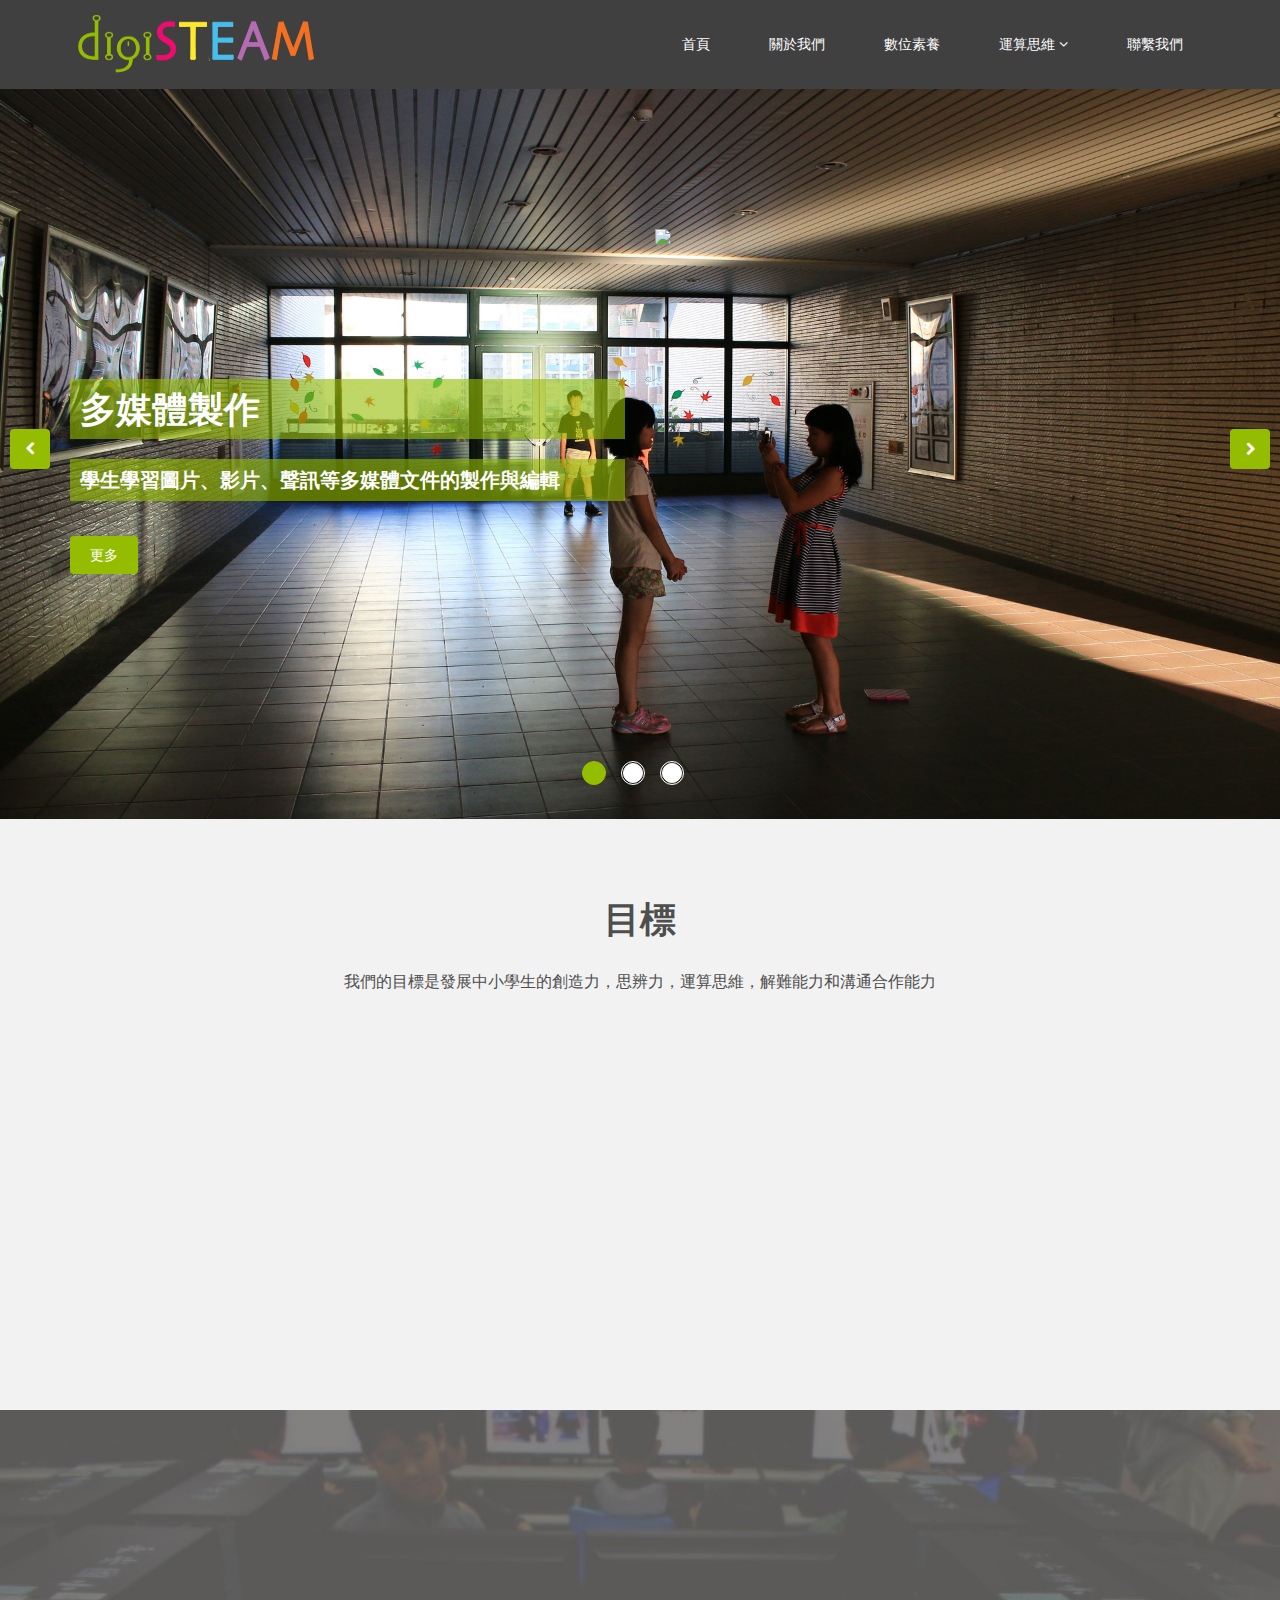
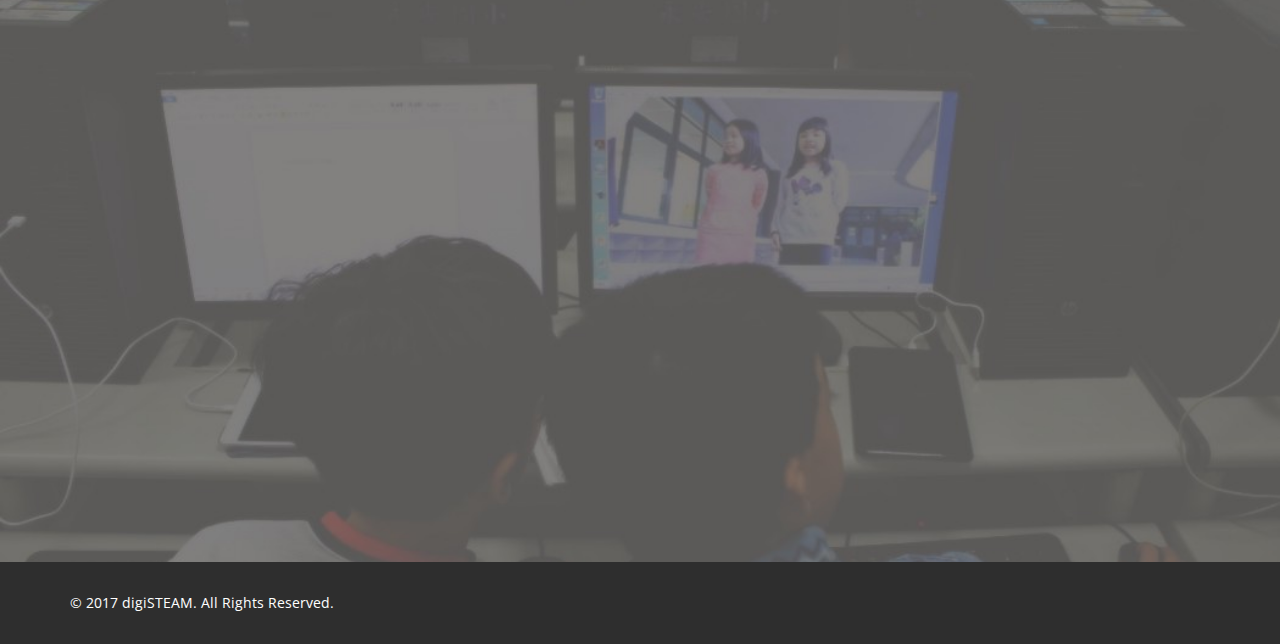
==== index.html @ 9011231a "re-test" ====
<!DOCTYPE html>
<html lang="en">
<head>
    <meta charset="utf-8">
    <meta name="viewport" content="width=device-width, initial-scale=1.0">
    <meta name="description" content="">
    <meta name="author" content="">
    <title>Home | digiSTEAM</title>
	
	<!-- core CSS -->
    <link href="css/bootstrap.min.css" rel="stylesheet">
    <link href="css/font-awesome.min.css" rel="stylesheet">
    <link href="css/animate.min.css" rel="stylesheet">
    <link href="css/prettyPhoto.css" rel="stylesheet">
    <link href="css/main.css" rel="stylesheet">
    <link href="css/responsive.css" rel="stylesheet">
    <!--[if lt IE 9]>
    <script src="js/html5shiv.js"></script>
    <script src="js/respond.min.js"></script>
    <![endif]-->       
    <link rel="shortcut icon" href="images/ico/favicon.ico">
    <link rel="apple-touch-icon-precomposed" sizes="144x144" href="images/ico/apple-touch-icon-144-precomposed.png">
    <link rel="apple-touch-icon-precomposed" sizes="114x114" href="images/ico/apple-touch-icon-114-precomposed.png">
    <link rel="apple-touch-icon-precomposed" sizes="72x72" href="images/ico/apple-touch-icon-72-precomposed.png">
    <link rel="apple-touch-icon-precomposed" href="images/ico/apple-touch-icon-57-precomposed.png">
</head><!--/head-->

<body class="homepage">

    <header id="header">
       
       <!--
        <div class="top-bar">
            <div class="container">
                <div class="row">
                    <div class="col-sm-6 col-xs-4">
                        <div class="top-number"><p><i class="fa fa-phone-square"></i>  +0123 456 70 90</p></div>
                    </div>
                    <div class="col-sm-6 col-xs-8">
                       <div class="social">
                            <ul class="social-share">
                                <li><a href="#"><i class="fa fa-facebook"></i></a></li>
                                <li><a href="#"><i class="fa fa-twitter"></i></a></li>
                                <li><a href="#"><i class="fa fa-linkedin"></i></a></li> 
                                <li><a href="#"><i class="fa fa-dribbble"></i></a></li>
                                <li><a href="#"><i class="fa fa-skype"></i></a></li>
                            </ul>
                            <div class="search">
                                <form role="form">
                                    <input type="text" class="search-form" autocomplete="off" top-placeholder="Search">
                                    <i class="fa fa-search"></i>
                                </form>
                           </div>
                       </div>
                    </div>
                </div>
            </div><!--/.container-->
    <!--    </div> -->  <!--/.top-bar-->
        
        
        <nav class="navbar navbar-inverse" role="banner">
            <div class="container">
                <div class="navbar-header">
                    <button type="button" class="navbar-toggle" data-toggle="collapse" data-target=".navbar-collapse">
                        <span class="sr-only">Toggle navigation</span>
                        <span class="icon-bar"></span>
                        <span class="icon-bar"></span>
                        <span class="icon-bar"></span>
                    </button>
                    <a class="navbar-brand" href="index.html"><img src="images/logo.png" height=60px; width=250px; alt="logo"></a>
                </div>
				
           <div class="collapse navbar-collapse navbar-right">
                    <ul class="nav navbar-nav">
                        <li><a href="index.html">首頁</a></li>
                        <li><a href="about-us.html">關於我們</a></li>
                        <li><a href="digi-lit.html">數位素養</a></li>
                        <li class="dropdown">  
                            <a href="computational-thinking.html" class="dropdown-toggle" data-toggle="dropdown">運算思維 <i class="fa fa-angle-down"></i></a>
                            <ul class="dropdown-menu">
                               <li><a href="computational-thinking.html">運算思維簡介</a></li>
                                <li><a href="ct&steam.html">STEAM+運算思維</a></li>
                                
                        
                            </ul>
                        </li>
                        <li><a href="contact-us.html">聯繫我們</a></li>                        
                    </ul>
                </div>
            </div><!--/.container-->
        </nav><!--/nav-->
		
    </header><!--/header-->

    <section id="main-slider" class="no-margin">
        <div class="carousel slide">
            <ol class="carousel-indicators">
                <li data-target="#main-slider" data-slide-to="0" class="active"></li>
                <li data-target="#main-slider" data-slide-to="1"></li>
                <li data-target="#main-slider" data-slide-to="2"></li>
            </ol>
            <div class="carousel-inner">

                <div class="item active" style="background-image: url(images/slider/bg1.jpg)">
                    <div class="container">
                        <div class="row slide-margin">
                            <div class="col-sm-6">
                                <div class="carousel-content">
                                    <h1 class="animation animated-item-1">多媒體製作</h1>
                                    <h2 class="animation animated-item-2">學生學習圖片、影片、聲訊等多媒體文件的製作與編輯</h2>
                                    <a class="btn-slide animation animated-item-3" href="#">更多</a>
                                </div>
                            </div>

                            <div class="col-sm-6 hidden-xs animation animated-item-4">
                                <div class="slider-img">
                                    <img src="images/slider/img1.png" class="img-responsive">
                                </div>
                            </div>

                        </div>
                    </div>
                </div><!--/.item-->

                <div class="item" style="background-image: url(images/slider/bg2.jpg)">
                    <div class="container">
                        <div class="row slide-margin">
                            <div class="col-sm-6">
                                <div class="carousel-content">
                                    <h1 class="animation animated-item-1">虛擬實景</h1>
                                    <h2 class="animation animated-item-2">學生學習如果用虛擬實景技術展示多媒體元素</h2>
                                    <a class="btn-slide animation animated-item-3" href="#">更多</a>
                                </div>
                            </div>

                            <div class="col-sm-6 hidden-xs animation animated-item-4">
                                <div class="slider-img">
                                    <img src="images/slider/img2.png" class="img-responsive">
                                </div>
                            </div>

                        </div>
                    </div>
                </div><!--/.item-->

                <div class="item" style="background-image: url(images/slider/bg3.jpg)">
                    <div class="container">
                        <div class="row slide-margin">
                            <div class="col-sm-6">
                                <div class="carousel-content">
                                    <h1 class="animation animated-item-1">程式編寫</h1>
                                    <h2 class="animation animated-item-2">學生編寫程式解決STEAM學科的實際問題 </h2>
                                    <a class="btn-slide animation animated-item-3" href="#">更多</a>
                                </div>
                            </div>
                            <div class="col-sm-6 hidden-xs animation animated-item-4">
                                <div class="slider-img">
                                    <img src="images/slider/img3.png" class="img-responsive">
                                </div>
                            </div>
                        </div>
                    </div>
                </div><!--/.item-->
            </div><!--/.carousel-inner-->
        </div><!--/.carousel-->
        <a class="prev hidden-xs" href="#main-slider" data-slide="prev">
            <i class="fa fa-chevron-left"></i>
        </a>
        <a class="next hidden-xs" href="#main-slider" data-slide="next">
            <i class="fa fa-chevron-right"></i>
        </a>
    </section><!--/#main-slider-->

    <section id="feature" >
        <div class="container">
           <div class="center wow fadeInDown">
                <h2>目標</h2>
                <p class="lead">我們的目標是發展中小學生的創造力，思辨力，運算思維，解難能力和溝通合作能力 </p>
            </div>

            <div class="row">
                <div class="features">
                    <div class="col-md-4 col-sm-6 wow fadeInDown" data-wow-duration="1000ms" data-wow-delay="600ms">
                        <div class="feature-wrap">
                            <i class="fa fa-lightbulb-o"></i>
                            <h2>創造力</h2>
                            <h3></h3>
                        </div>
                    </div><!--/.col-md-4-->

                    <div class="col-md-4 col-sm-6 wow fadeInDown" data-wow-duration="1000ms" data-wow-delay="600ms">
                        <div class="feature-wrap">
                            <i class="fa fa-cogs"></i>
                            <h2>思辨力</h2>
                            <h3></h3>
                        </div>
                    </div><!--/.col-md-4-->

                    <div class="col-md-4 col-sm-6 wow fadeInDown" data-wow-duration="1000ms" data-wow-delay="600ms">
                        <div class="feature-wrap">
                            <i class="fa fa-code"></i>
                            <h2>運算思維</h2>
                            <h3></h3>
                        </div>
                    </div><!--/.col-md-4-->
                
                    <div class="col-md-4 col-sm-6 wow fadeInDown" data-wow-duration="1000ms" data-wow-delay="600ms">
                        <div class="feature-wrap">
                            <i class="fa fa-wrench"></i>
                            <h2>解決問題</h2>
                            <h3></h3>
                        </div>
                    </div><!--/.col-md-4-->

                    <div class="col-md-4 col-sm-6 wow fadeInDown" data-wow-duration="1000ms" data-wow-delay="600ms">
                        <div class="feature-wrap">
                            <i class="fa fa-comments"></i>
                            <h2>溝通</h2>
                            <h3></h3>
                        </div>
                    </div><!--/.col-md-4-->

                    <div class="col-md-4 col-sm-6 wow fadeInDown" data-wow-duration="1000ms" data-wow-delay="600ms">
                        <div class="feature-wrap">
                            <i class="fa fa-users" aria-hidden="true"></i>
                            <h2>合作</h2>
                            <h3></h3>
                        </div>
                    </div><!--/.col-md-4-->
                </div><!--/.services-->
            </div><!--/.row-->    
        </div><!--/.container-->
    </section><!--/#feature-->

   <!--
    <section id="recent-works">
        <div class="container">
            <div class="center wow fadeInDown">
                <h2>Recent Works</h2>
                <p class="lead">Lorem ipsum dolor sit amet, consectetur adipisicing elit, sed do eiusmod tempor incididunt ut <br> et dolore magna aliqua. Ut enim ad minim veniam</p>
            </div>

            <div class="row">
                <div class="col-xs-12 col-sm-4 col-md-3">
                    <div class="recent-work-wrap">
                        <img class="img-responsive" src="images/portfolio/recent/item1.png" alt="">
                        <div class="overlay">
                            <div class="recent-work-inner">
                                <h3><a href="#">Business theme</a> </h3>
                                <p>There are many variations of passages of Lorem Ipsum available, but the majority</p>
                                <a class="preview" href="images/portfolio/full/item1.png" rel="prettyPhoto"><i class="fa fa-eye"></i> View</a>
                            </div> 
                        </div>
                    </div>
                </div>   

                <div class="col-xs-12 col-sm-4 col-md-3">
                    <div class="recent-work-wrap">
                        <img class="img-responsive" src="images/portfolio/recent/item2.png" alt="">
                        <div class="overlay">
                            <div class="recent-work-inner">
                                <h3><a href="#">Business theme</a></h3>
                                <p>There are many variations of passages of Lorem Ipsum available, but the majority</p>
                                <a class="preview" href="images/portfolio/full/item2.png" rel="prettyPhoto"><i class="fa fa-eye"></i> View</a>
                            </div> 
                        </div>
                    </div>
                </div> 

                <div class="col-xs-12 col-sm-4 col-md-3">
                    <div class="recent-work-wrap">
                        <img class="img-responsive" src="images/portfolio/recent/item3.png" alt="">
                        <div class="overlay">
                            <div class="recent-work-inner">
                                <h3><a href="#">Business theme </a></h3>
                                <p>There are many variations of passages of Lorem Ipsum available, but the majority</p>
                                <a class="preview" href="images/portfolio/full/item3.png" rel="prettyPhoto"><i class="fa fa-eye"></i> View</a>
                            </div> 
                        </div>
                    </div>
                </div>   

                <div class="col-xs-12 col-sm-4 col-md-3">
                    <div class="recent-work-wrap">
                        <img class="img-responsive" src="images/portfolio/recent/item4.png" alt="">
                        <div class="overlay">
                            <div class="recent-work-inner">
                                <h3><a href="#">Business theme </a></h3>
                                <p>There are many variations of passages of Lorem Ipsum available, but the majority</p>
                                <a class="preview" href="images/portfolio/full/item4.png" rel="prettyPhoto"><i class="fa fa-eye"></i> View</a>
                            </div> 
                        </div>
                    </div>
                </div>   
                
                <div class="col-xs-12 col-sm-4 col-md-3">
                    <div class="recent-work-wrap">
                        <img class="img-responsive" src="images/portfolio/recent/item5.png" alt="">
                        <div class="overlay">
                            <div class="recent-work-inner">
                                <h3><a href="#">Business theme</a></h3>
                                <p>There are many variations of passages of Lorem Ipsum available, but the majority</p>
                                <a class="preview" href="images/portfolio/full/item5.png" rel="prettyPhoto"><i class="fa fa-eye"></i> View</a>
                            </div> 
                        </div>
                    </div>
                </div>   

                <div class="col-xs-12 col-sm-4 col-md-3">
                    <div class="recent-work-wrap">
                        <img class="img-responsive" src="images/portfolio/recent/item6.png" alt="">
                        <div class="overlay">
                            <div class="recent-work-inner">
                                <h3><a href="#">Business theme </a></h3>
                                <p>There are many variations of passages of Lorem Ipsum available, but the majority</p>
                                <a class="preview" href="images/portfolio/full/item6.png" rel="prettyPhoto"><i class="fa fa-eye"></i> View</a>
                            </div> 
                        </div>
                    </div>
                </div> 

                <div class="col-xs-12 col-sm-4 col-md-3">
                    <div class="recent-work-wrap">
                        <img class="img-responsive" src="images/portfolio/recent/item7.png" alt="">
                        <div class="overlay">
                            <div class="recent-work-inner">
                                <h3><a href="#">Business theme </a></h3>
                                <p>There are many variations of passages of Lorem Ipsum available, but the majority</p>
                                <a class="preview" href="images/portfolio/full/item7.png" rel="prettyPhoto"><i class="fa fa-eye"></i> View</a>
                            </div> 
                        </div>
                    </div>
                </div>   

                <div class="col-xs-12 col-sm-4 col-md-3">
                    <div class="recent-work-wrap">
                        <img class="img-responsive" src="images/portfolio/recent/item8.png" alt="">
                        <div class="overlay">
                            <div class="recent-work-inner">
                                <h3><a href="#">Business theme </a></h3>
                                <p>There are many variations of passages of Lorem Ipsum available, but the majority</p>
                                <a class="preview" href="images/portfolio/full/item8.png" rel="prettyPhoto"><i class="fa fa-eye"></i> View</a>
                            </div> 
                        </div>
                    </div>
                </div>   
            </div><!--/.row-->
   <!--     </div> <!--/.container-->
   <!-- </section><!--/#recent-works-->

    <section id="services" class="service-item">
	   <div class="container">
            <div class="center wow fadeInDown">
                <h2>我們的服務</h2>
                <p class="lead">我們的服務包括課程發展，開發在線學習工具,組建在線教師發展社區</p>
            </div>

            <div class="row">

                <div class="col-sm-6 col-md-4">
                    <div class="media services-wrap wow fadeInDown">
                        <div class="pull-left">
                            <img class="img-responsive" width="84px" height="98px" src="images/services/services1.png">
                        </div>
                        <div class="media-body">
                            <h3 class="media-heading">學校</h3>
                            <p>我們幫助學校設計數位素養課程</p>
                        </div>
                    </div>
                </div>

                <div class="col-sm-6 col-md-4">
                    <div class="media services-wrap wow fadeInDown">
                        <div class="pull-left">
                            <img class="img-responsive" width="89px" height="88px"src="images/services/services2.png">
                        </div>
                        <div class="media-body">
                            <h3 class="media-heading">學生</h3>
                            <p>我們為學生開發在線學習工具</p>
                        </div>
                    </div>
                </div>

                <div class="col-sm-6 col-md-4">
                    <div class="media services-wrap wow fadeInDown">
                        <div class="pull-left">
                            <img class="img-responsive" width="96px" height="88px"src="images/services/services3.png">
                        </div>
                        <div class="media-body">
                            <h3 class="media-heading">老師</h3>
                            <p>我們為老師組建教師發展社群</p>
                        </div>
                    </div>
                </div>  

                <div class="col-sm-6 col-md-4">
                    <div class="media services-wrap wow fadeInDown">
                        <div class="pull-left">
                            <img class="img-responsive" width="83px" height="88px" !important src="images/services/services4.png">
                        </div>
                        <div class="media-body">
                            <h3 class="media-heading">課程板塊</h3>
                            <p>立足校本課程，我們為學校客制數位素養課程</p>
                        </div>
                    </div>
                </div>

                <div class="col-sm-6 col-md-4">
                    <div class="media services-wrap wow fadeInDown">
                        <div class="pull-left">
                            <img width="89px" height="88px"class="img-responsive" src="images/services/services5.png">
                        </div>
                        <div class="media-body">
                            <h3 class="media-heading">學習板塊</h3>
                            <p>我們為課程提供配套的在線學習工具供學生實作和解難</p>
                        </div>
                    </div>
                </div>

                <div class="col-sm-6 col-md-4">
                    <div class="media services-wrap wow fadeInDown">
                        <div class="pull-left">
                            <img class="img-responsive" width="89px" height="88px"src="images/services/services6.png">
                        </div>
                        <div class="media-body">
                            <h3 class="media-heading">教師社群</h3>
                            <p>我們提供線上教師發展社群供老師們分享創新教學法 </p>
                        </div>
                    </div>
                </div>                                                
            </div><!--/.row-->
        </div><!--/.container-->
    </section><!--/#services-->

   
   <!--
    <section id="middle">
        <div class="container">
            <div class="row">
                <div class="col-sm-6 wow fadeInDown">
                    <div class="skill">
                        <h2>Our Skills</h2>
                        <p>Lorem ipsum dolor sit amet, consectetur adipisicing elit, sed do eiusmod tempor incididunt ut labore et dolore magna aliqua.</p>

                        <div class="progress-wrap">
                            <h3>Graphic Design</h3>
                            <div class="progress">
                              <div class="progress-bar  color1" role="progressbar" aria-valuenow="40" aria-valuemin="0" aria-valuemax="100" style="width: 85%">
                                <span class="bar-width">85%</span>
                              </div>

                            </div>
                        </div>

                        <div class="progress-wrap">
                            <h3>HTML</h3>
                            <div class="progress">
                              <div class="progress-bar color2" role="progressbar" aria-valuenow="20" aria-valuemin="0" aria-valuemax="100" style="width: 95%">
                               <span class="bar-width">95%</span>
                              </div>
                            </div>
                        </div>

                        <div class="progress-wrap">
                            <h3>CSS</h3>
                            <div class="progress">
                              <div class="progress-bar color3" role="progressbar" aria-valuenow="60" aria-valuemin="0" aria-valuemax="100" style="width: 80%">
                                <span class="bar-width">80%</span>
                              </div>
                            </div>
                        </div>

                        <div class="progress-wrap">
                            <h3>Wordpress</h3>
                            <div class="progress">
                              <div class="progress-bar color4" role="progressbar" aria-valuenow="80" aria-valuemin="0" aria-valuemax="100" style="width: 90%">
                                <span class="bar-width">90%</span>
                              </div>
                            </div>
                        </div>
                    </div>

                </div><!--/.col-sm-6-->
<!--
                <div class="col-sm-6 wow fadeInDown">
                    <div class="accordion">
                        <h2>Why People like us?</h2>
                        <div class="panel-group" id="accordion1">
                          <div class="panel panel-default">
                            <div class="panel-heading active">
                              <h3 class="panel-title">
                                <a class="accordion-toggle" data-toggle="collapse" data-parent="#accordion1" href="#collapseOne1">
                                  Lorem ipsum dolor sit amet
                                  <i class="fa fa-angle-right pull-right"></i>
                                </a>
                              </h3>
                            </div>

                            <div id="collapseOne1" class="panel-collapse collapse in">
                              <div class="panel-body">
                                  <div class="media accordion-inner">
                                        <div class="pull-left">
                                            <img class="img-responsive" src="images/accordion1.png">
                                        </div>
                                        <div class="media-body">
                                             <h4>Adipisicing elit</h4>
                                             <p>Lorem ipsum dolor sit amet, consectetur adipisicing elit, sed do eiusmod tempor incididunt ut labore</p>
                                        </div>
                                  </div>
                              </div>
                            </div>
                          </div>

                          <div class="panel panel-default">
                            <div class="panel-heading">
                              <h3 class="panel-title">
                                <a class="accordion-toggle" data-toggle="collapse" data-parent="#accordion1" href="#collapseTwo1">
                                  Lorem ipsum dolor sit amet
                                  <i class="fa fa-angle-right pull-right"></i>
                                </a>
                              </h3>
                            </div>
                            <div id="collapseTwo1" class="panel-collapse collapse">
                              <div class="panel-body">
                                Anim pariatur cliche reprehenderit, enim eiusmod high life accusamus terry richardson ad squid. 3 wolf moon officia aute, non cupidatat skateboard dolor brunch. Food truck quinoa nesciunt laborum eiusmod. Brunch 3 wolf moon tempor.
                              </div>
                            </div>
                          </div>

                          <div class="panel panel-default">
                            <div class="panel-heading">
                              <h3 class="panel-title">
                                <a class="accordion-toggle" data-toggle="collapse" data-parent="#accordion1" href="#collapseThree1">
                                  Lorem ipsum dolor sit amet
                                  <i class="fa fa-angle-right pull-right"></i>
                                </a>
                              </h3>
                            </div>
                            <div id="collapseThree1" class="panel-collapse collapse">
                              <div class="panel-body">
                                Anim pariatur cliche reprehenderit, enim eiusmod high life accusamus terry richardson ad squid. 3 wolf moon officia aute, non cupidatat skateboard dolor brunch. Food truck quinoa nesciunt laborum eiusmod. Brunch 3 wolf moon tempor.
                              </div>
                            </div>
                          </div>

                          <div class="panel panel-default">
                            <div class="panel-heading">
                              <h3 class="panel-title">
                                <a class="accordion-toggle" data-toggle="collapse" data-parent="#accordion1" href="#collapseFour1">
                                  Lorem ipsum dolor sit amet
                                  <i class="fa fa-angle-right pull-right"></i>
                                </a>
                              </h3>
                            </div>
                            <div id="collapseFour1" class="panel-collapse collapse">
                              <div class="panel-body">
                                Anim pariatur cliche reprehenderit, enim eiusmod high life accusamus terry richardson ad squid. 3 wolf moon officia aute, non cupidatat skateboard dolor brunch. Food truck quinoa nesciunt laborum eiusmod. Brunch 3 wolf moon tempor.
                              </div>
                            </div>
                          </div>
                        </div><!--/#accordion1-->
           <!--         </div>
         <!--       </div>

            </div><!--/.row-->
  <!--      </div><!--/.container-->
  <!--    </section><!--/#middle-->

   
    <!-- 
    <section id="content">
        <div class="container">
            <div class="row">
                <div class="col-xs-12 col-sm-8 wow fadeInDown">
                   <div class="tab-wrap"> 
                        <div class="media">
                            <div class="parrent pull-left">
                                <ul class="nav nav-tabs nav-stacked">
                                    <li class=""><a href="#tab1" data-toggle="tab" class="analistic-01">Responsive Web Design</a></li>
                                    <li class="active"><a href="#tab2" data-toggle="tab" class="analistic-02">Premium Plugin Included</a></li>
                                    <li class=""><a href="#tab3" data-toggle="tab" class="tehnical">Predefine Layout</a></li>
                                    <li class=""><a href="#tab4" data-toggle="tab" class="tehnical">Our Philosopy</a></li>
                                    <li class=""><a href="#tab5" data-toggle="tab" class="tehnical">What We Do?</a></li>
                                </ul>
                            </div>

                            <div class="parrent media-body">
                                <div class="tab-content">
                                    <div class="tab-pane fade" id="tab1">
                                        <div class="media">
                                           <div class="pull-left">
                                                <img class="img-responsive" src="images/tab2.png">
                                            </div>
                                            <div class="media-body">
                                                 <h2>Adipisicing elit</h2>
                                                 <p>There are many variations of passages of Lorem Ipsum available, but the majority have suffered alteration in some form, by injected humour, or randomised words which don't look even slightly believable. If you are going to use.</p>
                                            </div>
                                        </div>
                                    </div>

                                     <div class="tab-pane fade active in" id="tab2">
                                        <div class="media">
                                           <div class="pull-left">
                                                <img class="img-responsive" src="images/tab1.png">
                                            </div>
                                            <div class="media-body">
                                                 <h2>Adipisicing elit</h2>
                                                 <p>There are many variations of passages of Lorem Ipsum available, but the majority have suffered alteration in some form, by injected humour, or randomised words which don't look even slightly believable. If you are going to use.
                                                 </p>
                                            </div>
                                        </div>
                                     </div>

                                     <div class="tab-pane fade" id="tab3">
                                        <p>Lorem ipsum dolor sit amet, consectetur adipisicing elit, sed do eiusmod tempor incididunt ut labore et dolore magna aliqua. Ut enim ad minim veniam, quis nostrud exercitation ullamco laboris nisi ut aliquip ex ea commodo consequat. Duis aute irure dolor in reprehenderit.</p>
                                     </div>
                                     
                                     <div class="tab-pane fade" id="tab4">
                                        <p>There are many variations of passages of Lorem Ipsum available, but the majority have suffered alteration in some form, by injected humour, or randomised words which don't look even slightly believable. If you are going to use a passage of Lorem Ipsum, you need to be sure there isn't anything embarrassing hidden in the middle of text. All the Lorem Ipsum generators on the Internet tend to repeat predefined chunks as necessary, making this the first true generator on the Internet. It uses a dictionary of over 200 Latin words</p>
                                     </div>

                                     <div class="tab-pane fade" id="tab5">
                                        <p>There are many variations of passages of Lorem Ipsum available, but the majority have suffered alteration in some form, by injected humour, or randomised words which don't look even slightly believable. If you are going to use a passage of Lorem Ipsum, you need to be sure there isn't anything embarrassing hidden in the middle of text. All the Lorem Ipsum generators on the Internet tend to repeat predefined chunks as necessary, making this the first true generator on the Internet. It uses a dictionary of over 200 Latin words, combined with a handful of model sentence structures,</p>
                                     </div>
                                </div> <!--/.tab-content-->  
                          <!--    </div> <!--/.media-body--> 
                    <!--      </div> <!--/.media-->     
                  <!--    </div><!--/.tab-wrap-->               
             <!--     </div><!--/.col-sm-6-->

               
                <!-- 
                <div class="col-xs-12 col-sm-4 wow fadeInDown">
                    <div class="testimonial">
                        <h2>Testimonials</h2>
                         <div class="media testimonial-inner">
                            <div class="pull-left">
                                <img class="img-responsive img-circle" src="images/testimonials1.png">
                            </div>
                            <div class="media-body">
                                <p>Lorem ipsum dolor sit amet, consectetur adipisicing elit, sed do eiusmod tempor incididunt</p>
                                <span><strong>-John Doe/</strong> Director of corlate.com</span>
                            </div>
                         </div>

                         <div class="media testimonial-inner">
                            <div class="pull-left">
                                <img class="img-responsive img-circle" src="images/testimonials1.png">
                            </div>
                            <div class="media-body">
                                <p>Lorem ipsum dolor sit amet, consectetur adipisicing elit, sed do eiusmod tempor incididunt</p>
                                <span><strong>-John Doe/</strong> Director of corlate.com</span>
                            </div>
                         </div>

                    </div>
                </div>

            </div><!--/.row-->
   <!--       </div><!--/.container-->
 <!--     </section><!--/#content-->

   
    <!-- 
    <section id="partner">
        <div class="container">
            <div class="center wow fadeInDown">
                <h2>Our Partners</h2>
                <p class="lead">Lorem ipsum dolor sit amet, consectetur adipisicing elit, sed do eiusmod tempor incididunt ut <br> et dolore magna aliqua. Ut enim ad minim veniam</p>
            </div>    

            <div class="partners">
                <ul>
                    <li> <a href="#"><img class="img-responsive wow fadeInDown" data-wow-duration="1000ms" data-wow-delay="300ms" src="images/partners/partner1.png"></a></li>
                    <li> <a href="#"><img class="img-responsive wow fadeInDown" data-wow-duration="1000ms" data-wow-delay="600ms" src="images/partners/partner2.png"></a></li>
                    <li> <a href="#"><img class="img-responsive wow fadeInDown" data-wow-duration="1000ms" data-wow-delay="900ms" src="images/partners/partner3.png"></a></li>
                    <li> <a href="#"><img class="img-responsive wow fadeInDown" data-wow-duration="1000ms" data-wow-delay="1200ms" src="images/partners/partner4.png"></a></li>
                    <li> <a href="#"><img class="img-responsive wow fadeInDown" data-wow-duration="1000ms" data-wow-delay="1500ms" src="images/partners/partner5.png"></a></li>
                </ul>
            </div>        
        </div><!--/.container-->
  <!--    </section><!--/#partner-->

   
    <!-- 
    <section id="conatcat-info">
        <div class="container">
            <div class="row">
                <div class="col-sm-8">
                    <div class="media contact-info wow fadeInDown" data-wow-duration="1000ms" data-wow-delay="600ms">
                        <div class="pull-left">
                            <i class="fa fa-phone"></i>
                        </div>
                        <div class="media-body">
                            <h2>Have a question or need a custom quote?</h2>
                            <p>Lorem ipsum dolor sit amet, consectetur adipisicing elit, sed do eiusmod tempor incididunt ut labore dolore magna aliqua. Ut enim ad minim veniam, quis nostrud exercitation +0123 456 70 80</p>
                        </div>
                    </div>
                </div>
            </div>
        </div><!--/.container-->    
 <!--     </section><!--/#conatcat-info-->

 <!-- 
    <section id="bottom">
        <div class="container wow fadeInDown" data-wow-duration="1000ms" data-wow-delay="600ms">
            <div class="row">
                <div class="col-md-3 col-sm-6">
                    <div class="widget">
                        <h3>Company</h3>
                        <ul>
                            <li><a href="#">About us</a></li>
                            <li><a href="#">We are hiring</a></li>
                            <li><a href="#">Meet the team</a></li>
                            <li><a href="#">Copyright</a></li>
                            <li><a href="#">Terms of use</a></li>
                            <li><a href="#">Privacy policy</a></li>
                            <li><a href="#">Contact us</a></li>
                        </ul>
                    </div>    
                </div><!--/.col-md-3-->

               
                <!-- 
                <div class="col-md-3 col-sm-6">
                    <div class="widget">
                        <h3>Support</h3>
                        <ul>
                            <li><a href="#">Faq</a></li>
                            <li><a href="#">Blog</a></li>
                            <li><a href="#">Forum</a></li>
                            <li><a href="#">Documentation</a></li>
                            <li><a href="#">Refund policy</a></li>
                            <li><a href="#">Ticket system</a></li>
                            <li><a href="#">Billing system</a></li>
                        </ul>
                    </div>    
                </div><!--/.col-md-3-->

               
                <!-- 
                <div class="col-md-3 col-sm-6">
                    <div class="widget">
                        <h3>Developers</h3>
                        <ul>
                            <li><a href="#">Web Development</a></li>
                            <li><a href="#">SEO Marketing</a></li>
                            <li><a href="#">Theme</a></li>
                            <li><a href="#">Development</a></li>
                            <li><a href="#">Email Marketing</a></li>
                            <li><a href="#">Plugin Development</a></li>
                            <li><a href="#">Article Writing</a></li>
                        </ul>
                    </div>    
                </div><!--/.col-md-3-->

               
                <!-- 
                <div class="col-md-3 col-sm-6">
                    <div class="widget">
                        <h3>Our Partners</h3>
                        <ul>
                            <li><a href="#">Adipisicing Elit</a></li>
                            <li><a href="#">Eiusmod</a></li>
                            <li><a href="#">Tempor</a></li>
                            <li><a href="#">Veniam</a></li>
                            <li><a href="#">Exercitation</a></li>
                            <li><a href="#">Ullamco</a></li>
                            <li><a href="#">Laboris</a></li>
                        </ul>
                    </div>    
                </div><!--/.col-md-3-->
       <!--       </div>
        </div>
    </section><!--/#bottom-->

   
    <footer id="footer" class="midnight-blue">
        <div class="container">
            <div class="row">
                <div class="col-sm-6">
                    &copy; 2017 <a target="_blank" href="http://shapebootstrap.net/" title="Free Twitter Bootstrap WordPress Themes and HTML templates">digiSTEAM</a>. All Rights Reserved.
                </div>
                
                 <!-- 
                <div class="col-sm-6">
                    <ul class="pull-right">
                        <li><a href="#">Home</a></li>
                        <li><a href="#">About Us</a></li>
                        <li><a href="#">Faq</a></li>
                        <li><a href="#">Contact Us</a></li>
                    </ul>
                </div>
            </div>
        </div>  -->
    </footer><!--/#footer-->

    <script src="js/jquery.js"></script>
    <script src="js/bootstrap.min.js"></script>
    <script src="js/jquery.prettyPhoto.js"></script>
    <script src="js/jquery.isotope.min.js"></script>
    <script src="js/main.js"></script>
    <script src="js/wow.min.js"></script>
</body>
</html>
---- css/prettyPhoto.css ----
div.pp_default .pp_top,div.pp_default .pp_top .pp_middle,div.pp_default .pp_top .pp_left,div.pp_default .pp_top .pp_right,div.pp_default .pp_bottom,div.pp_default .pp_bottom .pp_left,div.pp_default .pp_bottom .pp_middle,div.pp_default .pp_bottom .pp_right{height:13px}
div.pp_default .pp_top .pp_left{background:url(../images/prettyPhoto/default/sprite.png) -78px -93px no-repeat}
div.pp_default .pp_top .pp_middle{background:url(../images/prettyPhoto/default/sprite_x.png) top left repeat-x}
div.pp_default .pp_top .pp_right{background:url(../images/prettyPhoto/default/sprite.png) -112px -93px no-repeat}
div.pp_default .pp_content .ppt{color:#f8f8f8}
div.pp_default .pp_content_container .pp_left{background:url(../images/prettyPhoto/default/sprite_y.png) -7px 0 repeat-y;padding-left:13px}
div.pp_default .pp_content_container .pp_right{background:url(../images/prettyPhoto/default/sprite_y.png) top right repeat-y;padding-right:13px}
div.pp_default .pp_next:hover{background:url(../images/prettyPhoto/default/sprite_next.png) center right no-repeat;cursor:pointer}
div.pp_default .pp_previous:hover{background:url(../images/prettyPhoto/default/sprite_prev.png) center left no-repeat;cursor:pointer}
div.pp_default .pp_expand{background:url(../images/prettyPhoto/default/sprite.png) 0 -29px no-repeat;cursor:pointer;width:28px;height:28px}
div.pp_default .pp_expand:hover{background:url(../images/prettyPhoto/default/sprite.png) 0 -56px no-repeat;cursor:pointer}
div.pp_default .pp_contract{background:url(../images/prettyPhoto/default/sprite.png) 0 -84px no-repeat;cursor:pointer;width:28px;height:28px}
div.pp_default .pp_contract:hover{background:url(../images/prettyPhoto/default/sprite.png) 0 -113px no-repeat;cursor:pointer}
div.pp_default .pp_close{width:30px;height:30px;background:url(../images/prettyPhoto/default/sprite.png) 2px 1px no-repeat;cursor:pointer}
div.pp_default .pp_gallery ul li a{background:url(../images/prettyPhoto/default/default_thumb.png) center center #f8f8f8;border:1px solid #aaa}
div.pp_default .pp_social{margin-top:7px}
div.pp_default .pp_gallery a.pp_arrow_previous,div.pp_default .pp_gallery a.pp_arrow_next{position:static;left:auto}
div.pp_default .pp_nav .pp_play,div.pp_default .pp_nav .pp_pause{background:url(../images/prettyPhoto/default/sprite.png) -51px 1px no-repeat;height:30px;width:30px}
div.pp_default .pp_nav .pp_pause{background-position:-51px -29px}
div.pp_default a.pp_arrow_previous,div.pp_default a.pp_arrow_next{background:url(../images/prettyPhoto/default/sprite.png) -31px -3px no-repeat;height:20px;width:20px;margin:4px 0 0}
div.pp_default a.pp_arrow_next{left:52px;background-position:-82px -3px}
div.pp_default .pp_content_container .pp_details{margin-top:5px}
div.pp_default .pp_nav{clear:none;height:30px;width:110px;position:relative}
div.pp_default .pp_nav .currentTextHolder{font-family:Georgia;font-style:italic;color:#999;font-size:11px;left:75px;line-height:25px;position:absolute;top:2px;margin:0;padding:0 0 0 10px}
div.pp_default .pp_close:hover,div.pp_default .pp_nav .pp_play:hover,div.pp_default .pp_nav .pp_pause:hover,div.pp_default .pp_arrow_next:hover,div.pp_default .pp_arrow_previous:hover{opacity:0.7}
div.pp_default .pp_description{font-size:11px;font-weight:700;line-height:14px;margin:5px 50px 5px 0}
div.pp_default .pp_bottom .pp_left{background:url(../images/prettyPhoto/default/sprite.png) -78px -127px no-repeat}
div.pp_default .pp_bottom .pp_middle{background:url(../images/prettyPhoto/default/sprite_x.png) bottom left repeat-x}
div.pp_default .pp_bottom .pp_right{background:url(../images/prettyPhoto/default/sprite.png) -112px -127px no-repeat}
div.pp_default .pp_loaderIcon{background:url(../images/prettyPhoto/default/loader.gif) center center no-repeat}
div.light_rounded .pp_top .pp_left{background:url(../images/prettyPhoto/light_rounded/sprite.png) -88px -53px no-repeat}
div.light_rounded .pp_top .pp_right{background:url(../images/prettyPhoto/light_rounded/sprite.png) -110px -53px no-repeat}
div.light_rounded .pp_next:hover{background:url(../images/prettyPhoto/light_rounded/btnNext.png) center right no-repeat;cursor:pointer}
div.light_rounded .pp_previous:hover{background:url(../images/prettyPhoto/light_rounded/btnPrevious.png) center left no-repeat;cursor:pointer}
div.light_rounded .pp_expand{background:url(../images/prettyPhoto/light_rounded/sprite.png) -31px -26px no-repeat;cursor:pointer}
div.light_rounded .pp_expand:hover{background:url(../images/prettyPhoto/light_rounded/sprite.png) -31px -47px no-repeat;cursor:pointer}
div.light_rounded .pp_contract{background:url(../images/prettyPhoto/light_rounded/sprite.png) 0 -26px no-repeat;cursor:pointer}
div.light_rounded .pp_contract:hover{background:url(../images/prettyPhoto/light_rounded/sprite.png) 0 -47px no-repeat;cursor:pointer}
div.light_rounded .pp_close{width:75px;height:22px;background:url(../images/prettyPhoto/light_rounded/sprite.png) -1px -1px no-repeat;cursor:pointer}
div.light_rounded .pp_nav .pp_play{background:url(../images/prettyPhoto/light_rounded/sprite.png) -1px -100px no-repeat;height:15px;width:14px}
div.light_rounded .pp_nav .pp_pause{background:url(../images/prettyPhoto/light_rounded/sprite.png) -24px -100px no-repeat;height:15px;width:14px}
div.light_rounded .pp_arrow_previous{background:url(../images/prettyPhoto/light_rounded/sprite.png) 0 -71px no-repeat}
div.light_rounded .pp_arrow_next{background:url(../images/prettyPhoto/light_rounded/sprite.png) -22px -71px no-repeat}
div.light_rounded .pp_bottom .pp_left{background:url(../images/prettyPhoto/light_rounded/sprite.png) -88px -80px no-repeat}
div.light_rounded .pp_bottom .pp_right{background:url(../images/prettyPhoto/light_rounded/sprite.png) -110px -80px no-repeat}
div.dark_rounded .pp_top .pp_left{background:url(../images/prettyPhoto/dark_rounded/sprite.png) -88px -53px no-repeat}
div.dark_rounded .pp_top .pp_right{background:url(../images/prettyPhoto/dark_rounded/sprite.png) -110px -53px no-repeat}
div.dark_rounded .pp_content_container .pp_left{background:url(../images/prettyPhoto/dark_rounded/contentPattern.png) top left repeat-y}
div.dark_rounded .pp_content_container .pp_right{background:url(../images/prettyPhoto/dark_rounded/contentPattern.png) top right repeat-y}
div.dark_rounded .pp_next:hover{background:url(../images/prettyPhoto/dark_rounded/btnNext.png) center right no-repeat;cursor:pointer}
div.dark_rounded .pp_previous:hover{background:url(../images/prettyPhoto/dark_rounded/btnPrevious.png) center left no-repeat;cursor:pointer}
div.dark_rounded .pp_expand{background:url(../images/prettyPhoto/dark_rounded/sprite.png) -31px -26px no-repeat;cursor:pointer}
div.dark_rounded .pp_expand:hover{background:url(../images/prettyPhoto/dark_rounded/sprite.png) -31px -47px no-repeat;cursor:pointer}
div.dark_rounded .pp_contract{background:url(../images/prettyPhoto/dark_rounded/sprite.png) 0 -26px no-repeat;cursor:pointer}
div.dark_rounded .pp_contract:hover{background:url(../images/prettyPhoto/dark_rounded/sprite.png) 0 -47px no-repeat;cursor:pointer}
div.dark_rounded .pp_close{width:75px;height:22px;background:url(../images/prettyPhoto/dark_rounded/sprite.png) -1px -1px no-repeat;cursor:pointer}
div.dark_rounded .pp_description{margin-right:85px;color:#fff}
div.dark_rounded .pp_nav .pp_play{background:url(../images/prettyPhoto/dark_rounded/sprite.png) -1px -100px no-repeat;height:15px;width:14px}
div.dark_rounded .pp_nav .pp_pause{background:url(../images/prettyPhoto/dark_rounded/sprite.png) -24px -100px no-repeat;height:15px;width:14px}
div.dark_rounded .pp_arrow_previous{background:url(../images/prettyPhoto/dark_rounded/sprite.png) 0 -71px no-repeat}
div.dark_rounded .pp_arrow_next{background:url(../images/prettyPhoto/dark_rounded/sprite.png) -22px -71px no-repeat}
div.dark_rounded .pp_bottom .pp_left{background:url(../images/prettyPhoto/dark_rounded/sprite.png) -88px -80px no-repeat}
div.dark_rounded .pp_bottom .pp_right{background:url(../images/prettyPhoto/dark_rounded/sprite.png) -110px -80px no-repeat}
div.dark_rounded .pp_loaderIcon{background:url(../images/prettyPhoto/dark_rounded/loader.gif) center center no-repeat}
div.dark_square .pp_left,div.dark_square .pp_middle,div.dark_square .pp_right,div.dark_square .pp_content{background:#000}
div.dark_square .pp_description{color:#fff;margin:0 85px 0 0}
div.dark_square .pp_loaderIcon{background:url(../images/prettyPhoto/dark_square/loader.gif) center center no-repeat}
div.dark_square .pp_expand{background:url(../images/prettyPhoto/dark_square/sprite.png) -31px -26px no-repeat;cursor:pointer}
div.dark_square .pp_expand:hover{background:url(../images/prettyPhoto/dark_square/sprite.png) -31px -47px no-repeat;cursor:pointer}
div.dark_square .pp_contract{background:url(../images/prettyPhoto/dark_square/sprite.png) 0 -26px no-repeat;cursor:pointer}
div.dark_square .pp_contract:hover{background:url(../images/prettyPhoto/dark_square/sprite.png) 0 -47px no-repeat;cursor:pointer}
div.dark_square .pp_close{width:75px;height:22px;background:url(../images/prettyPhoto/dark_square/sprite.png) -1px -1px no-repeat;cursor:pointer}
div.dark_square .pp_nav{clear:none}
div.dark_square .pp_nav .pp_play{background:url(../images/prettyPhoto/dark_square/sprite.png) -1px -100px no-repeat;height:15px;width:14px}
div.dark_square .pp_nav .pp_pause{background:url(../images/prettyPhoto/dark_square/sprite.png) -24px -100px no-repeat;height:15px;width:14px}
div.dark_square .pp_arrow_previous{background:url(../images/prettyPhoto/dark_square/sprite.png) 0 -71px no-repeat}
div.dark_square .pp_arrow_next{background:url(../images/prettyPhoto/dark_square/sprite.png) -22px -71px no-repeat}
div.dark_square .pp_next:hover{background:url(../images/prettyPhoto/dark_square/btnNext.png) center right no-repeat;cursor:pointer}
div.dark_square .pp_previous:hover{background:url(../images/prettyPhoto/dark_square/btnPrevious.png) center left no-repeat;cursor:pointer}
div.light_square .pp_expand{background:url(../images/prettyPhoto/light_square/sprite.png) -31px -26px no-repeat;cursor:pointer}
div.light_square .pp_expand:hover{background:url(../images/prettyPhoto/light_square/sprite.png) -31px -47px no-repeat;cursor:pointer}
div.light_square .pp_contract{background:url(../images/prettyPhoto/light_square/sprite.png) 0 -26px no-repeat;cursor:pointer}
div.light_square .pp_contract:hover{background:url(../images/prettyPhoto/light_square/sprite.png) 0 -47px no-repeat;cursor:pointer}
div.light_square .pp_close{width:75px;height:22px;background:url(../images/prettyPhoto/light_square/sprite.png) -1px -1px no-repeat;cursor:pointer}
div.light_square .pp_nav .pp_play{background:url(../images/prettyPhoto/light_square/sprite.png) -1px -100px no-repeat;height:15px;width:14px}
div.light_square .pp_nav .pp_pause{background:url(../images/prettyPhoto/light_square/sprite.png) -24px -100px no-repeat;height:15px;width:14px}
div.light_square .pp_arrow_previous{background:url(../images/prettyPhoto/light_square/sprite.png) 0 -71px no-repeat}
div.light_square .pp_arrow_next{background:url(../images/prettyPhoto/light_square/sprite.png) -22px -71px no-repeat}
div.light_square .pp_next:hover{background:url(../images/prettyPhoto/light_square/btnNext.png) center right no-repeat;cursor:pointer}
div.light_square .pp_previous:hover{background:url(../images/prettyPhoto/light_square/btnPrevious.png) center left no-repeat;cursor:pointer}
div.facebook .pp_top .pp_left{background:url(../images/prettyPhoto/facebook/sprite.png) -88px -53px no-repeat}
div.facebook .pp_top .pp_middle{background:url(../images/prettyPhoto/facebook/contentPatternTop.png) top left repeat-x}
div.facebook .pp_top .pp_right{background:url(../images/prettyPhoto/facebook/sprite.png) -110px -53px no-repeat}
div.facebook .pp_content_container .pp_left{background:url(../images/prettyPhoto/facebook/contentPatternLeft.png) top left repeat-y}
div.facebook .pp_content_container .pp_right{background:url(../images/prettyPhoto/facebook/contentPatternRight.png) top right repeat-y}
div.facebook .pp_expand{background:url(../images/prettyPhoto/facebook/sprite.png) -31px -26px no-repeat;cursor:pointer}
div.facebook .pp_expand:hover{background:url(../images/prettyPhoto/facebook/sprite.png) -31px -47px no-repeat;cursor:pointer}
div.facebook .pp_contract{background:url(../images/prettyPhoto/facebook/sprite.png) 0 -26px no-repeat;cursor:pointer}
div.facebook .pp_contract:hover{background:url(../images/prettyPhoto/facebook/sprite.png) 0 -47px no-repeat;cursor:pointer}
div.facebook .pp_close{width:22px;height:22px;background:url(../images/prettyPhoto/facebook/sprite.png) -1px -1px no-repeat;cursor:pointer}
div.facebook .pp_description{margin:0 37px 0 0}
div.facebook .pp_loaderIcon{background:url(../images/prettyPhoto/facebook/loader.gif) center center no-repeat}
div.facebook .pp_arrow_previous{background:url(../images/prettyPhoto/facebook/sprite.png) 0 -71px no-repeat;height:22px;margin-top:0;width:22px}
div.facebook .pp_arrow_previous.disabled{background-position:0 -96px;cursor:default}
div.facebook .pp_arrow_next{background:url(../images/prettyPhoto/facebook/sprite.png) -32px -71px no-repeat;height:22px;margin-top:0;width:22px}
div.facebook .pp_arrow_next.disabled{background-position:-32px -96px;cursor:default}
div.facebook .pp_nav{margin-top:0}
div.facebook .pp_nav p{font-size:15px;padding:0 3px 0 4px}
div.facebook .pp_nav .pp_play{background:url(../images/prettyPhoto/facebook/sprite.png) -1px -123px no-repeat;height:22px;width:22px}
div.facebook .pp_nav .pp_pause{background:url(../images/prettyPhoto/facebook/sprite.png) -32px -123px no-repeat;height:22px;width:22px}
div.facebook .pp_next:hover{background:url(../images/prettyPhoto/facebook/btnNext.png) center right no-repeat;cursor:pointer}
div.facebook .pp_previous:hover{background:url(../images/prettyPhoto/facebook/btnPrevious.png) center left no-repeat;cursor:pointer}
div.facebook .pp_bottom .pp_left{background:url(../images/prettyPhoto/facebook/sprite.png) -88px -80px no-repeat}
div.facebook .pp_bottom .pp_middle{background:url(../images/prettyPhoto/facebook/contentPatternBottom.png) top left repeat-x}
div.facebook .pp_bottom .pp_right{background:url(../images/prettyPhoto/facebook/sprite.png) -110px -80px no-repeat}
div.pp_pic_holder a:focus{outline:none}
div.pp_overlay{background:#000;display:none;left:0;position:absolute;top:0;width:100%;z-index:9500}
div.pp_pic_holder{display:none;position:absolute;width:100px;z-index:10000}
.pp_content{height:40px;min-width:40px}
* html .pp_content{width:40px}
.pp_content_container{position:relative;text-align:left;width:100%}
.pp_content_container .pp_left{padding-left:20px}
.pp_content_container .pp_right{padding-right:20px}
.pp_content_container .pp_details{float:left;margin:10px 0 2px}
.pp_description{display:none;margin:0}
.pp_social{float:left;margin:0}
.pp_social .facebook{float:left;margin-left:5px;width:55px;overflow:hidden}
.pp_social .twitter{float:left}
.pp_nav{clear:right;float:left;margin:3px 10px 0 0}
.pp_nav p{float:left;white-space:nowrap;margin:2px 4px}
.pp_nav .pp_play,.pp_nav .pp_pause{float:left;margin-right:4px;text-indent:-10000px}
a.pp_arrow_previous,a.pp_arrow_next{display:block;float:left;height:15px;margin-top:3px;overflow:hidden;text-indent:-10000px;width:14px}
.pp_hoverContainer{position:absolute;top:0;width:100%;z-index:2000}
.pp_gallery{display:none;left:50%;margin-top:-50px;position:absolute;z-index:10000}
.pp_gallery div{float:left;overflow:hidden;position:relative}
.pp_gallery ul{float:left;height:35px;position:relative;white-space:nowrap;margin:0 0 0 5px;padding:0}
.pp_gallery ul a{border:1px rgba(0,0,0,0.5) solid;display:block;float:left;height:33px;overflow:hidden}
.pp_gallery ul a img{border:0}
.pp_gallery li{display:block;float:left;margin:0 5px 0 0;padding:0}
.pp_gallery li.default a{background:url(../images/prettyPhoto/facebook/default_thumbnail.gif) 0 0 no-repeat;display:block;height:33px;width:50px}
.pp_gallery .pp_arrow_previous,.pp_gallery .pp_arrow_next{margin-top:7px!important}
a.pp_next{background:url(../images/prettyPhoto/light_rounded/btnNext.png) 10000px 10000px no-repeat;display:block;float:right;height:100%;text-indent:-10000px;width:49%}
a.pp_previous{background:url(../images/prettyPhoto/light_rounded/btnNext.png) 10000px 10000px no-repeat;display:block;float:left;height:100%;text-indent:-10000px;width:49%}
a.pp_expand,a.pp_contract{cursor:pointer;display:none;height:20px;position:absolute;right:30px;text-indent:-10000px;top:10px;width:20px;z-index:20000}
a.pp_close{position:absolute;right:0;top:0;display:block;line-height:22px;text-indent:-10000px}
.pp_loaderIcon{display:block;height:24px;left:50%;position:absolute;top:50%;width:24px;margin:-12px 0 0 -12px}
#pp_full_res{line-height:1!important}
#pp_full_res .pp_inline{text-align:left}
#pp_full_res .pp_inline p{margin:0 0 15px}
div.ppt{color:#fff;display:none;font-size:17px;z-index:9999;margin:0 0 5px 15px}
div.pp_default .pp_content,div.light_rounded .pp_content{background-color:#fff}
div.pp_default #pp_full_res .pp_inline,div.light_rounded .pp_content .ppt,div.light_rounded #pp_full_res .pp_inline,div.light_square .pp_content .ppt,div.light_square #pp_full_res .pp_inline,div.facebook .pp_content .ppt,div.facebook #pp_full_res .pp_inline{color:#000}
div.pp_default .pp_gallery ul li a:hover,div.pp_default .pp_gallery ul li.selected a,.pp_gallery ul a:hover,.pp_gallery li.selected a{border-color:#fff}
div.pp_default .pp_details,div.light_rounded .pp_details,div.dark_rounded .pp_details,div.dark_square .pp_details,div.light_square .pp_details,div.facebook .pp_details{position:relative}
div.light_rounded .pp_top .pp_middle,div.light_rounded .pp_content_container .pp_left,div.light_rounded .pp_content_container .pp_right,div.light_rounded .pp_bottom .pp_middle,div.light_square .pp_left,div.light_square .pp_middle,div.light_square .pp_right,div.light_square .pp_content,div.facebook .pp_content{background:#fff}
div.light_rounded .pp_description,div.light_square .pp_description{margin-right:85px}
div.light_rounded .pp_gallery a.pp_arrow_previous,div.light_rounded .pp_gallery a.pp_arrow_next,div.dark_rounded .pp_gallery a.pp_arrow_previous,div.dark_rounded .pp_gallery a.pp_arrow_next,div.dark_square .pp_gallery a.pp_arrow_previous,div.dark_square .pp_gallery a.pp_arrow_next,div.light_square .pp_gallery a.pp_arrow_previous,div.light_square .pp_gallery a.pp_arrow_next{margin-top:12px!important}
div.light_rounded .pp_arrow_previous.disabled,div.dark_rounded .pp_arrow_previous.disabled,div.dark_square .pp_arrow_previous.disabled,div.light_square .pp_arrow_previous.disabled{background-position:0 -87px;cursor:default}
div.light_rounded .pp_arrow_next.disabled,div.dark_rounded .pp_arrow_next.disabled,div.dark_square .pp_arrow_next.disabled,div.light_square .pp_arrow_next.disabled{background-position:-22px -87px;cursor:default}
div.light_rounded .pp_loaderIcon,div.light_square .pp_loaderIcon{background:url(../images/prettyPhoto/light_rounded/loader.gif) center center no-repeat}
div.dark_rounded .pp_top .pp_middle,div.dark_rounded .pp_content,div.dark_rounded .pp_bottom .pp_middle{background:url(../images/prettyPhoto/dark_rounded/contentPattern.png) top left repeat}
div.dark_rounded .currentTextHolder,div.dark_square .currentTextHolder{color:#c4c4c4}
div.dark_rounded #pp_full_res .pp_inline,div.dark_square #pp_full_res .pp_inline{color:#fff}
.pp_top,.pp_bottom{height:20px;position:relative}
* html .pp_top,* html .pp_bottom{padding:0 20px}
.pp_top .pp_left,.pp_bottom .pp_left{height:20px;left:0;position:absolute;width:20px}
.pp_top .pp_middle,.pp_bottom .pp_middle{height:20px;left:20px;position:absolute;right:20px}
* html .pp_top .pp_middle,* html .pp_bottom .pp_middle{left:0;position:static}
.pp_top .pp_right,.pp_bottom .pp_right{height:20px;left:auto;position:absolute;right:0;top:0;width:20px}
.pp_fade,.pp_gallery li.default a img{display:none}
---- css/main.css ----
@import url(http://fonts.googleapis.com/css?family=Open+Sans:300italic,400italic,600italic,700italic,800italic,400,600,700,300,800);


/*************************
*******Typography******
**************************/

body {
  background: #fff;
  font-family: 'Open Sans', sans-serif;
  color:#4e4e4e;
  line-height: 22px;
}

h1,
h2,
h3,
h4,
h5,
h6 {
  font-weight: 600; 
  font-family: 'Open Sans', sans-serif;
  color:#4e4e4e;
}

h1{
  font-size: 36px;
  color:#fff;
    padding:10px 10px 10px 10px;
}

h2{
  font-size: 20px;
     padding:10px 10px 10px 10px;
}

h3{
  font-size: 16px;
  color: #787878;
  font-weight: 400;
  line-height: 24px;
}

h4{
  font-size: 16px;
}

a {
  color: #94BC00;
  -webkit-transition: color 300ms, background-color 300ms;
  -moz-transition: color 300ms, background-color 300ms;
  -o-transition:  color 300ms, background-color 300ms;
  transition:  color 300ms, background-color 300ms;
}

a:hover, a:focus {
  color: #d43133;
}

hr {
  border-top: 1px solid #e5e5e5;
  border-bottom: 1px solid #fff;
}


.btn-primary {
  padding: 8px 20px;
  background: #94BC00;
  color: #fff;
  border-radius: 4px;
  border:none;
  margin-top: 10px;
}


.btn-primary:hover, 
.btn-primary:focus{
  background: #94BC00;
  outline: none;
  box-shadow: none;
} 

.btn-transparent {
  border: 3px solid #fff;
  background: transparent;
  color: #fff;
}

.btn-transparent:hover {
  border-color: rgba(255, 255, 255, 0.5);
}

a:hover,
a:focus {
  color: #111;
  text-decoration: none;
  outline: none;
}

.dropdown-menu {
  margin-top: -1px;
  min-width: 180px;
}

.center h2{
  font-size: 36px;
  margin-top: 0;
  margin-bottom: 20px;
}

.media>.pull-left{
  margin-right: 20px;
}

.media>.pull-right{
  margin-left: 20px;
}

body > section {
  padding: 70px 0;
}

.center {
  text-align: center;
  padding-bottom: 55px;
}

.scaleIn {
  -webkit-animation-name: scaleIn;
  animation-name: scaleIn;
}

.lead{
  font-size: 16px;
  line-height: 24px;
  font-weight: 400;
}

.transparent-bg {
  background-color: transparent !important;
  margin-bottom: 0;
}

@-webkit-keyframes scaleIn {
  0% {
    opacity: 0;
    -webkit-transform: scale(0);
    transform: scale(0);
  }

  100% {
    opacity: 1;
    -webkit-transform: scale(1);
    transform: scale(1);
  }
}

@keyframes scaleIn {
  0% {
    opacity: 0;
    -webkit-transform: scale(0);
    -ms-transform: scale(0);
    transform: scale(0);
  }

  100% {
    opacity: 1;
    -webkit-transform: scale(1);
    -ms-transform: scale(1);
    transform: scale(1);
  }
}

.navbar {
    background:  #414041 !important;
}

/****home page****/

.animated-item-1 {
    background-color: rgba(148,188,0, 0.6);
    
}



.animated-item-2 {
    background-color: rgba(148,188,0, 0.6);

}

.navbar-brand img {
    height: 60px; 
    width: 250px;
}


/****About US*******/
.media-object img {
    height: 30px;
    width:30px;
}

.single-profile-top, .single-profile-bottom {
    
    width:530px;
}



/*************************
*******Header******
**************************/

#header .search{
  display: inline-block;
}

.navbar>.container .navbar-brand{
  margin-left: 0;
}

.top-bar {
  padding: 10px 0;
  background: #191919;
  border-bottom: 1px solid #222;
  line-height: 28px;
}

.top-number{
  color: #fff;
}

.top-number p{
  margin: 0
}

.social{
  text-align: right;
}

.social-share{
 display: inline-block;
 list-style: none;
 padding: 0;
 margin: 0;
}

ul.social-share li {
  display: inline-block;
}

ul.social-share li a {
  display: inline-block;
  color: #fff;
  background: #404040;
  width: 25px;
  height: 25px;
  line-height: 25px;
  text-align: center;
  border-radius: 2px;
}

ul.social-share li a:hover {
  background: #94BC00;
  color: #fff;
}

.search i {
  color: #fff;
}

input.search-form{
  background: transparent;
  border: 0 none;
  width: 60px;
  padding: 0 10px;
  color: #FFF;
  -webkit-transition: all 400ms;
  -moz-transition: all 400ms;
  -ms-transition: all 400ms;
  -o-transition: all 400ms;
  transition: all 400ms;
}

input.search-form::-webkit-input-placeholder{
  color: transparent;
}

input.search-form:hover::-webkit-input-placeholder {
  color: #fff;
}

input.search-form:hover {
  width: 180px;
}

.navbar-brand {
  padding: 0;
  margin:0;
}

.navbar {
  border-radius: 0;
  margin-bottom: 0;
  background: #151515;
  padding: 15px 0;
  padding-bottom: 0;
}

 .navbar-nav{
  margin-top: 12px;
 }

.navbar-nav>li{
  margin-left: 35px;
  padding-bottom: 28px;
}

.navbar-inverse .navbar-nav > li > a {
  padding: 5px 12px;
  margin: 0;
  border-radius: 3px;
  color: #fff;
  line-height: 24px;
  display: inline-block;
}

.navbar-inverse .navbar-nav > li > a:hover{
	background-color: #94BC00;
  color: #fff;
}

.navbar-inverse {
  border: none;
}

.navbar-inverse .navbar-brand {
  font-size: 36px;
  line-height: 50px;
  color: #fff;
}

.navbar-inverse .navbar-nav > .active > a,
.navbar-inverse .navbar-nav > .active > a:hover,
.navbar-inverse .navbar-nav > .active > a:focus,
.navbar-inverse .navbar-nav > .open > a,
.navbar-inverse .navbar-nav > .open > a:hover,
.navbar-inverse .navbar-nav > .open > a:focus {
  background-color: #94BC00;
  color: #fff;
}

.navbar-inverse .navbar-nav .dropdown-menu {
  background-color: rgba(0,0,0,.85);
  -webkit-box-shadow: 0 3px 8px rgba(0, 0, 0, 0.125);
  -moz-box-shadow: 0 3px 8px rgba(0, 0, 0, 0.125);
  box-shadow: 0 3px 8px rgba(0, 0, 0, 0.125);
  border: 0;
  padding: 0;
  margin-top: 0;
  border-top: 0;
  border-radius: 0;
  left: 0;
}

.navbar-inverse .navbar-nav .dropdown-menu:before{
  position: absolute;
  top:0;
}

.navbar-inverse .navbar-nav .dropdown-menu > li > a {
  padding: 8px 15px;
  color: #fff;
}

.navbar-inverse .navbar-nav .dropdown-menu > li:hover > a,
.navbar-inverse .navbar-nav .dropdown-menu > li:focus > a,
.navbar-inverse .navbar-nav .dropdown-menu > li.active > a {
  background-color: #94BC00;
  color: #fff;
}

.navbar-inverse .navbar-nav .dropdown-menu > li:last-child > a {
  border-radius: 0 0 3px 3px;
}

.navbar-inverse .navbar-nav .dropdown-menu > li.divider {
  background-color: transparent;
}

.navbar-inverse .navbar-collapse,
.navbar-inverse .navbar-form {
  border-top: 0;
  padding-bottom: 0;
}


/*************************
*******Home Page******
**************************/


#main-slider {
  position: relative;
}

.no-margin {
  margin: 0;
  padding: 0;
}

#main-slider .carousel .carousel-content {
  margin-top: 150px;
}

#main-slider .carousel .slide-margin{
  margin-top: 140px;
}

#main-slider .carousel h2 {
  color: #fff;
}

#main-slider .carousel .btn-slide {
  padding: 8px 20px;
  background: #94BC00;
  color: #fff;
  border-radius: 4px;
  margin-top: 25px;
  display: inline-block;
}

#main-slider .carousel .slider-img{
  text-align: right;
  position: absolute;
}


#main-slider .carousel .item {
  background-position: 50%;
  background-repeat: no-repeat;
  background-size: cover;
  left: 0 !important;
  opacity: 0;
  top: 0;
  position: absolute;
  width: 100%;
  display: block !important;
  height: 730px;
  -webkit-transition: opacity ease-in-out 500ms;
  -moz-transition: opacity ease-in-out 500ms;
  -o-transition: opacity ease-in-out 500ms;
  transition: opacity ease-in-out 500ms;
}

#main-slider .carousel .item:first-child {
  top: auto;
  position: relative;
}

#main-slider .carousel .item.active {
  opacity: 1;
  -webkit-transition: opacity ease-in-out 500ms;
  -moz-transition: opacity ease-in-out 500ms;
  -o-transition: opacity ease-in-out 500ms;
  transition: opacity ease-in-out 500ms;
  z-index: 1;
}

#main-slider .prev,
#main-slider .next {
  position: absolute;
  top: 50%;
  background-color: #94BC00;
  color: #fff;
  display: inline-block;
  margin-top: -25px;
  height: 40px;
  line-height: 40px;
  width: 40px;
  line-height: 40px;
  text-align: center;
  border-radius: 4px;
  z-index: 5;
}

#main-slider .prev:hover,
#main-slider .next:hover {
  background-color: #000;
}

#main-slider .prev {
  left: 10px;
}

#main-slider .next {
  right: 10px;
}

#main-slider .carousel-indicators li {
  width: 20px;
  height: 20px;
  background-color: #fff;
  margin: 0 15px 0 0;
  position: relative;
}

#main-slider .carousel-indicators li:after {
  position: absolute;
  content: "";
  width: 24px;
  height: 24px;
  border-radius: 100%;
  background: rgba(0, 0, 0, 0);
  border: 1px solid #FFF;
  left: -3px;
  top: -3px;
}

#main-slider .carousel-indicators .active{
  width: 20px;
  height: 20px;
  background-color: #94BC00;
   margin: 0 15px 0 0;
   border: 1px solid #94BC00;
   position: relative;
}

#main-slider .carousel-indicators .active:after {
  position: absolute;
  content: "";
  width: 24px;
  height: 24px;
  border-radius: 100%;
  background: #94BC00;
  border: 1px solid #94BC00;
  left: -3px;
  top: -3px;
}

#main-slider .active .animation.animated-item-1 {
  -webkit-animation: fadeInUp 300ms linear 300ms both;
  -moz-animation: fadeInUp 300ms linear 300ms both;
  -o-animation: fadeInUp 300ms linear 300ms both;
  -ms-animation: fadeInUp 300ms linear 300ms both;
  animation: fadeInUp 300ms linear 300ms both;
}

#main-slider .active .animation.animated-item-2 {
  -webkit-animation: fadeInUp 300ms linear 600ms both;
  -moz-animation: fadeInUp 300ms linear 600ms both;
  -o-animation: fadeInUp 300ms linear 600ms both;
  -ms-animation: fadeInUp 300ms linear 600ms both;
  animation: fadeInUp 300ms linear 600ms both;
}

#main-slider .active .animation.animated-item-3 {
  -webkit-animation: fadeInUp 300ms linear 900ms both;
  -moz-animation: fadeInUp 300ms linear 900ms both;
  -o-animation: fadeInUp 300ms linear 900ms both;
  -ms-animation: fadeInUp 300ms linear 900ms both;
  animation: fadeInUp 300ms linear 900ms both;
}

#main-slider .active .animation.animated-item-4 {
  -webkit-animation: fadeInUp 300ms linear 1200ms both;
  -moz-animation: fadeInUp 300ms linear 1200ms both;
  -o-animation: fadeInUp 300ms linear 1200ms both;
  -ms-animation: fadeInUp 300ms linear 1200ms both;
  animation: fadeInUp 300ms linear 1200ms both;
}

#feature {
  background: #f2f2f2;
  padding-bottom: 40px;
}

.features{
  padding: 0;
}

.feature-wrap {
  margin-bottom: 35px;
  overflow: hidden;
}

.feature-wrap h2{
  margin-top: 10px;
}

.feature-wrap .pull-left {
  margin-right: 25px;
}

.feature-wrap i{
  font-size: 48px;
  height: 110px;
  width: 110px;
  margin: 3px;
  border-radius: 100%;
  line-height: 110px;
  text-align:center;
  background: #ffffff;
  color: #94BC00;
  border: 3px solid #ffffff;
  box-shadow: inset 0 0 0 5px #f2f2f2;
  -webkit-box-shadow: inset 0 0 0 5px #f2f2f2;
  -webkit-transition: 500ms;
  -moz-transition: 500ms;
  -o-transition: 500ms;
  transition: 500ms;
  float: left;
  margin-right: 25px;
}

.feature-wrap i:hover {
  background: #94BC00;
  color: #fff;
  box-shadow: inset 0 0 0 5px #94BC00;
  -webkit-box-shadow: inset 0 0 0 5px #94BC00;
  border: 3px solid #94BC00;
}

#recent-works .col-xs-12.col-sm-4.col-md-3{
  padding: 0;
}

#recent-works{
    padding-bottom: 70px;
}

.recent-work-wrap {
  position: relative;
}

.recent-work-wrap img{
  width: 100%;
}

.recent-work-wrap .recent-work-inner{
  top: 0;
  background: transparent;
  opacity: .8;
  width: 100%;
  border-radius: 0;
  margin-bottom: 0;
}

.recent-work-wrap .recent-work-inner h3{
  margin: 10px 0;
}

.recent-work-wrap .recent-work-inner h3 a{
  font-size: 24px;
  color: #fff;
}

.recent-work-wrap .overlay {
  position: absolute;
  top: 0;
  left: 0;
  width: 100%;
  height: 100%;
  opacity: 0;
  border-radius: 0;
  background: #94BC00;
  color: #fff;
  vertical-align: middle;
  -webkit-transition: opacity 500ms;
  -moz-transition: opacity 500ms;
  -o-transition: opacity 500ms;
  transition: opacity 500ms;  
  padding: 30px;
}

.recent-work-wrap .overlay .preview {
  bottom: 0;
  display: inline-block;
  height: 35px;
  line-height: 35px;
  border-radius: 0;
  background: transparent;
  text-align: center;
  color: #fff;
}

.recent-work-wrap:hover .overlay {
  opacity: 1;
}

#services {
  background: #000 url(../images/services/bg_services.png);
  background-size: cover;
}

#services .lead,
#services h2{
  color: #fff;
}

.services-wrap {
  padding: 40px 30px;
  background: #fff;
  border-radius: 4px;
  margin: 0 0 40px;
}

.services-wrap h3 {
  font-size: 20px;
  margin: 10px 0;
}

.services-wrap .pull-left {
  margin-right: 20px;
}

#middle {
  background: #f2f2f2;
}

.skill h2{
  margin-bottom: 25px;
}

.progress-wrap{
  position: relative;
}

.progress .color1,
.progress .color1 .bar-width{
  background: #2d7da4;
}

.progress .color2,
.progress .color2 .bar-width{
  background: #6aa42f;
}

.progress .color3,
.progress .color3 .bar-width{
  background: #ffcc33;
}

.progress .color4,
.progress .color4 .bar-width{
  background: #db3615;
}

.progress, 
.progress-bar {
  height: 15px;
  line-height: 15px;
  background: #e6e6e6;
  -webkit-box-shadow: none;
  -moz-box-shadow: none;
  box-shadow: none;
  border-radius: 0;
  overflow: visible;
  text-align: right;
}

.progress{
  position: relative;
}

.progress .bar-width{
  position: absolute;
  width: 40px;
  height: 20px;
  line-height: 20px;
  text-align: center;
  font-size: 12px;
  font-weight: 700;
  top: -30px;
  border-radius: 2px;
  margin-left: -30px;
}

.progress span{
  position: relative;
}

.progress span:before{
  content: " ";
  position: absolute;
  width: auto;
  height: auto;
  border-width: 8px 5px;
  border-style: solid;
  bottom: -15px;
  right: 8px;
}

.progress .color1 span:before{
  border-color: #2d7da4 transparent transparent transparent;
}

.progress .color2 span:before{
  border-color: #6aa42f transparent transparent transparent;
}

.progress .color3 span:before{
  border-color: #ffcc33 transparent transparent transparent;
}

.progress .color4 span:before{
  border-color: #db3615 transparent transparent transparent;
}

.accordion h2{
  margin-bottom: 25px;
}

.panel-default{
  border-color: transparent;
}

.panel-default>.panel-heading,
.panel{
  background-color: #e6e6e6; 
  border:0 none;
  box-shadow:none;
}

.panel-default>.panel-heading+.panel-collapse .panel-body{
  background: #fff;
  color: #858586;
}

.panel-body{
  padding: 20px 20px 10px;
}

.panel-group .panel+.panel{
  margin-top: 0;
  border-top: 1px solid #d9d9d9;
}

.panel-group .panel{
  border-radius: 0;
}

.panel-heading{
  border-radius: 0;
}

.panel-title>a{
  color: #4e4e4e;
}

.accordion-inner img{
  border-radius: 4px;
}

.accordion-inner h4{
  margin-top: 0;
}

.panel-heading.active{
  background: #1f1f20;
}

.panel-heading.active .panel-title>a{
  color:#fff;
}

a.accordion-toggle  i{
  width: 45px;
  line-height: 44px;
  font-size: 20px;
  margin-top: -10px;
  text-align: center;
  margin-right: -15px;
  background: #c9c9c9;
}

.panel-heading.active a.accordion-toggle i{
  background: #94BC00;
  color: #fff;
}

.panel-heading.active a.accordion-toggle.collapsed i{
  background: #94BC00;
  color: #fff;
}

.nav-tabs>li{
  margin-bottom: 0px;
  border-bottom: 1px solid #e6e6e6;
}

.nav-tabs{
  border-bottom: transparent;
  border-right: 1px solid #e6e6e6;
}

.nav-tabs>li>a {
  background: #f5f5f5;
  color: #666;
  border-radius: 0;
  border: 0 none;
  line-height: 24px;
  margin-right:0;
  padding: 13px 15px;
}

.nav-tabs li:last-child{
  border-bottom: 0 none;
} 

.nav-stacked>li+li{
  margin-top: 0;
}

.nav-tabs>li>a:hover{
  background: #1f1f20;
  color:#fff;
}

.nav-tabs>li.active>a, 
.nav-tabs>li.active>a:hover, 
.nav-tabs>li.active>a:focus {
  border: 0;
  color:#fff;
  background: #1f1f20;
  position: relative;
}

.nav-tabs>li.active>a:after {
  position: absolute;
  content:  "";
  width: auto;
  height: auto;
  border-style:solid;
  border-color: transparent transparent transparent #1f1f20;
  border-width: 25px 22px;
  right: -44px;
  top:0;
}

.tab-wrap{
  border:1px solid #e6e6e6;
  margin-bottom: 20px;
}

.tab-content{
  padding: 20px;
}

.tab-content h2{
  margin-top: 0;
}

.tab-content img{
  border-radius: 4px;
}

.testimonial h2{
  margin-top: 0;
}

.testimonial-inner {
  color:#858586;
  font-size: 14px;
}

.testimonial-inner .pull-left{
  border-right: 1px solid #e7e7e7;
  padding-right: 15px;
  position: relative;
}

.testimonial-inner .pull-left:after{
  content: "";
  position: absolute;
  width: 9px;
  height: 9px;
  top: 50%;
  margin-top: -5px;
  background: #FFF;
  -webkit-transform: rotate(45deg);
  border: 1px solid #e7e7e7;
  right: -5px;
  border-left: 0 none;
  border-bottom: 0 none;
}

#partner {
  background: url(../images/partners/partner_bg.png) 50% 50% no-repeat;
  background-size: cover;
}

#partner {
  color: #fff;
  text-align: center;
}

#partner h2, 
#partner h3 {
  color: #fff;
}

.partners ul {
  list-style: none;
  margin: 0;
  padding: 0;
}

.partners ul li{
  display: inline-block;
  float: left;
  width: 20%;
}

#conatcat-info{
  background: #fff url(../images/contact.png) no-repeat 90% 0;
  padding: 30px 0;
}

.contact-info i{
  width: 60px;
  height: 60px;
  font-size: 40px;
  line-height: 60px;
  color: #fff;
  background: #000;
  text-align: center;
  border-radius: 10px;
}

.contact-info h2{
  margin-top: 0;
  color: #000;
}

.contact-info{
  color:#000;
}

/*************************
********* About Us Page CSS ******
**************************/


 h5 {
    
     line-height: 20px;
}
.about-us {
  margin-top: 110px;
  margin-bottom: -110px;
}

.about-us h2, 
.skill_text h2 {
  color:#4e4e4e;
  font-size: 30px;
  font-weight: 600;
}

.about-us p {
  color:#4e4e4e;
}

#carousel-slider {
  position: relative;
}

#carousel-slider .carousel-indicators {
  bottom: -25px;
}

#carousel-slider .carousel-indicators li {
  border: 1px solid #ffbd20;
}

#carousel-slider a i {
  border: 1px solid #777;
  border-radius:50%;
  font-size: 28px;
  height: 50px;
  padding: 8px;
  position: absolute;
  top: 50%;
  width: 50px;
  color:#777;
}

#carousel-slider a i:hover {
  background:#bfbfbf;
  color:#fff;
  border: 1px solid #bfbfbf;
}

#carousel-slider 
.carousel-control {
  width:inherit;
}

#carousel-slider .carousel-control.left i {
  left:-25px
}

#carousel-slider .carousel-control.right i {
  right: -25px;
}

#carousel-slider
.carousel-control.left, 
#carousel-slider
.carousel-control.right {
  background: none;
}

.skill_text {
  display: block;
  margin-bottom: 60px;
  margin-top: 25px;
  overflow: hidden;
}

.sinlge-skill {
  background:#f2f2f2;
  border-radius: 100%;
  color: #FFFFFF;
  font-size: 22px;
  font-weight: bold;
  height: 200px;
  position: relative;
  width: 200px;
  text-transform: uppercase;
  overflow: hidden;
  margin: 30px 0;

}

.sinlge-skill p em {
  color: #FFFFFF;
  font-size: 38px;
}

.sinlge-skill p {
  line-height: 1;
}

.joomla-skill, 
.html-skill, 
.css-skill, 
.wp-skill {
  position: absolute;
  height: 100%;
  bottom: 0;
  width:100%;
  border-radius: 100%;
  padding: 70px 0;
  text-align: center;
}


.joomla-skill {
  background: rgb(242,242,242); /* Old browsers */
  background: -moz-linear-gradient(top, rgba(242,242,242,1) 0%, rgba(242,242,242,1) 28%, rgba(45,125,164,1) 28%); /* FF3.6+ */
  background: -webkit-gradient(linear, left top, left bottom, color-stop(0%,rgba(242,242,242,1)), color-stop(28%,rgba(242,242,242,1)), color-stop(28%,rgba(45,125,164,1))); /* Chrome,Safari4+ */
  background: -webkit-linear-gradient(top, rgba(242,242,242,1) 0%,rgba(242,242,242,1) 28%,rgba(45,125,164,1) 28%); /* Chrome10+,Safari5.1+ */
  background: -o-linear-gradient(top, rgba(242,242,242,1) 0%,rgba(242,242,242,1) 28%,rgba(45,125,164,1) 28%); /* Opera 11.10+ */
  background: -ms-linear-gradient(top, rgba(242,242,242,1) 0%,rgba(242,242,242,1) 28%,rgba(45,125,164,1) 28%); /* IE10+ */
  background: linear-gradient(to bottom, rgba(242,242,242,1) 0%,rgba(242,242,242,1) 28%,rgba(45,125,164,1) 28%); /* W3C */
  filter: progid:DXImageTransform.Microsoft.gradient( startColorstr='#f2f2f2', endColorstr='#2d7da4',GradientType=0 ); /* IE6-9 */    
}

.html-skill {
  background: rgb(242,242,242); /* Old browsers */
  background: -moz-linear-gradient(top, rgba(242,242,242,1) 0%, rgba(242,242,242,1) 9%, rgba(106,164,47,1) 9%); /* FF3.6+ */
  background: -webkit-gradient(linear, left top, left bottom, color-stop(0%,rgba(242,242,242,1)), color-stop(9%,rgba(242,242,242,1)), color-stop(9%,rgba(106,164,47,1))); /* Chrome,Safari4+ */
  background: -webkit-linear-gradient(top, rgba(242,242,242,1) 0%,rgba(242,242,242,1) 9%,rgba(106,164,47,1) 9%); /* Chrome10+,Safari5.1+ */
  background: -o-linear-gradient(top, rgba(242,242,242,1) 0%,rgba(242,242,242,1) 9%,rgba(106,164,47,1) 9%); /* Opera 11.10+ */
  background: -ms-linear-gradient(top, rgba(242,242,242,1) 0%,rgba(242,242,242,1) 9%,rgba(106,164,47,1) 9%); /* IE10+ */
  background: linear-gradient(to bottom, rgba(242,242,242,1) 0%,rgba(242,242,242,1) 9%,rgba(106,164,47,1) 9%); /* W3C */
  filter: progid:DXImageTransform.Microsoft.gradient( startColorstr='#f2f2f2', endColorstr='#6aa42f',GradientType=0 ); /* IE6-9 */
}

.css-skill {
  background: rgb(242,242,242); /* Old browsers */
  background: -moz-linear-gradient(top, rgba(242,242,242,1) 0%, rgba(242,242,242,1) 32%, rgba(255,189,32,1) 32%); /* FF3.6+ */
  background: -webkit-gradient(linear, left top, left bottom, color-stop(0%,rgba(242,242,242,1)), color-stop(32%,rgba(242,242,242,1)), color-stop(32%,rgba(255,189,32,1))); /* Chrome,Safari4+ */
  background: -webkit-linear-gradient(top, rgba(242,242,242,1) 0%,rgba(242,242,242,1) 32%,rgba(255,189,32,1) 32%); /* Chrome10+,Safari5.1+ */
  background: -o-linear-gradient(top, rgba(242,242,242,1) 0%,rgba(242,242,242,1) 32%,rgba(255,189,32,1) 32%); /* Opera 11.10+ */
  background: -ms-linear-gradient(top, rgba(242,242,242,1) 0%,rgba(242,242,242,1) 32%,rgba(255,189,32,1) 32%); /* IE10+ */
  background: linear-gradient(to bottom, rgba(242,242,242,1) 0%,rgba(242,242,242,1) 32%,rgba(255,189,32,1) 32%); /* W3C */
  filter: progid:DXImageTransform.Microsoft.gradient( startColorstr='#f2f2f2', endColorstr='#ffbd20',GradientType=0 ); /* IE6-9 */
}

.wp-skill {
  background: rgb(242,242,242); /* Old browsers */
  background: -moz-linear-gradient(top, rgba(242,242,242,1) 0%, rgba(242,242,242,1) 19%, rgba(219,54,21,1) 19%); /* FF3.6+ */
  background: -webkit-gradient(linear, left top, left bottom, color-stop(0%,rgba(242,242,242,1)), color-stop(19%,rgba(242,242,242,1)), color-stop(19%,rgba(219,54,21,1))); /* Chrome,Safari4+ */
  background: -webkit-linear-gradient(top, rgba(242,242,242,1) 0%,rgba(242,242,242,1) 19%,rgba(219,54,21,1) 19%); /* Chrome10+,Safari5.1+ */
  background: -o-linear-gradient(top, rgba(242,242,242,1) 0%,rgba(242,242,242,1) 19%,rgba(219,54,21,1) 19%); /* Opera 11.10+ */
  background: -ms-linear-gradient(top, rgba(242,242,242,1) 0%,rgba(242,242,242,1) 19%,rgba(219,54,21,1) 19%); /* IE10+ */
  background: linear-gradient(to bottom, rgba(242,242,242,1) 0%,rgba(242,242,242,1) 19%,rgba(219,54,21,1) 19%); /* W3C */
  filter: progid:DXImageTransform.Microsoft.gradient( startColorstr='#f2f2f2', endColorstr='#db3615',GradientType=0 ); /* IE6-9 */
}

.skill-wrap {
  display: block;
  overflow: hidden;
  margin: 60px 0;
}

.team h4 {
  margin-top: 0;
  text-transform: uppercase;
}

.team h5 {
  font-weight: 300;
}

.single-profile-top, 
.single-profile-bottom {
  font-weight: 400;
  line-height: 24px;
}

.single-profile-top, 
.single-profile-bottom  {
  border: 1px solid #ddd;
  padding: 15px;
  position: relative;
}

.media_image {
  margin-bottom: 10px;
}

.team .btn {
  background:transparent;
  font-size: 12px;
  font-weight: 300;
  margin-bottom: 3px;
  padding: 1px 5px;
  text-transform: uppercase;
  border:1px solid#ddd;
  margin-right: 3px;
}


ul.social_icons,
ul.tag {
  list-style: none;
  padding: 0;
  margin: 10px 0;
  display: block;
}

ul.social_icons li,
ul.tag li {
  display: inline-block;
  margin-right: 5px;
}

ul.social_icons li  a i{
  border-radius: 50%;
  color: #FFFFFF;
  height: 25px;
  line-height: 25px;
  font-size: 12px;
  padding: 0;
  text-align: center;
  width: 25px;
  opacity:.8;
}


.team .social_icons .fa-facebook:hover, 
.team .social_icons .fa-twitter:hover, 
.team .social_icons .fa-google-plus:hover {
  transform: rotate(360deg);
  -ms-transform:rotate(360deg);
  -webkit-transform:rotate(360deg); 
  transition-duration:2s;
  transition-property: all;
  transition-timing-function: ease;
  opacity:1;
  transition: all 0.9s ease 0s;
  -moz-transition: all 0.9s ease 0s;
  -webkit-transition: all 0.9s ease 0s;
  -o-transition: all 0.9s ease 0s;
}

.team .social_icons .fa-facebook {
  background: #0182c4;
}

.team .social_icons .fa-twitter {
  background: #20B8FF
}

.team .social_icons .fa-google-plus {
  background: #D34836
}


.team-bar .first-one-arrow {
  float: left;
  margin-right: 30px;
  width: 2%;
}

.team-bar .first-arrow {
  float: left;
  margin-left: 5px;
  margin-right: 35px;
  width: 22%;
}

.team-bar .second-arrow {
  float: left;
  margin-left: 5px;
  width: 21%;
}

.team-bar .third-arrow {
  float: left;
  margin-left: 40px;
  margin-right: 12px;
  width: 22%;
}

.team-bar .fourth-arrow {
  float: left;
  margin-left: 25px;
  width: 20%;
}

.team-bar .first-one-arrow hr {
  border-bottom: 1px solid #2D7DA4;
  border-top: 1px solid #2D7DA4;
 }

.team-bar .first-arrow hr {
  border-bottom: 1px solid #2D7DA4;
  border-top: 1px solid #2D7DA4;
 }

.team-bar .second-arrow hr {
  border-bottom: 1px solid #6aa42f;
  border-top: 1px solid #6aa42f;
}

.team-bar .third-arrow hr {
  border-bottom: 1px solid #FFBD20;
  border-top: 1px solid #FFBD20;

}

.team-bar .fourth-arrow hr {
  border-bottom: 1px solid #db3615;
  border-top: 1px solid #db3615;
}

.team-bar {
  margin-bottom: 15px;
  margin-top: 30px;
  position: relative;
}

.team-bar i {
  border-radius: 50%;
  color: #FFFFFF;
  display: block;
  height: 24px;
  line-height: 24px;
  margin-top: -32px;
  overflow: hidden;
  padding: 0;
  text-align: center;
  width: 24px;
  position: absolute;
}

.team-bar .first-arrow .fa-angle-up {
  background:#2D7DA4;
  margin-left:-33px
 }

.team-bar .second-arrow .fa-angle-down {
  background:#6AA42F;
  margin-left: -33px;
}

.team-bar .third-arrow .fa-angle-up {
  background:#FFBD20;
  margin-left: -32px;
}

.team-bar .fourth-arrow .fa-angle-down {
  background:#db3615;
  margin-left: -32px;
}

.team .single-profile-top:before, 
.team .single-profile-top:after {
  content: "";
  position: absolute;
  width: 0;
  height: 0;
  border-style: solid;
}

.team .single-profile-top:before {
  left:26px;
  bottom: -20px;
  border-width: 10px;
  border-color:#fff transparent transparent transparent;
  z-index: 1;
}


.team .single-profile-top:after {
  left: 25px;
  bottom: -22px;
  border-style: solid;
  border-width: 11px;
  border-color:#ddd transparent transparent transparent;
  z-index: 0;
}

.team .single-profile-bottom:before,
.team .single-profile-bottom:after {
  position: absolute;
  content:"";
  width: 0;
  height: 0;
  border-style: solid;
}

.team .single-profile-bottom:before {
  left:30px;
  top: -20px;
  border-width: 10px;
  border-color: transparent transparent #fff transparent;
  z-index: 1;
}

.team .single-profile-bottom:after {
  left: 29px;
  top: -22px;
  border-style: solid;
  border-width: 11px;
  border-color: transparent transparent #DDD transparent;
  z-index: 0;
}

/***********************
****Service page css****
***********************/

.services {
  padding: 0;
}

.get-started {
  background: none repeat scroll 0 0 #F3F3F3;
  border-radius: 3px;
  padding-bottom: 30px;
  position: relative;
  margin-bottom: 18px;
  margin-top: 60px;
    padding-left:20px;
    padding-right:20px;
}

.get-started h2 {
  padding-top: 30px;
  margin-bottom: 20px;
}

.request {
  bottom: -15px;
  left: 50%;
  position: absolute;
  margin-left: -110px;
}

.request h4 {
  position: absolute;
  width: 220px;
  position:relative;
}

.request h4 a{
  background:#94BC00;
  color: #fff;
  font-size: 14px;
  font-weight: normal;
  border-radius: 3px;
  padding: 5px 15px;
}

.request h4:after {
  border-color: #94BC00 transparent transparent;
  border-style: solid;
  border-width: 12px;
  bottom: -18px;
  content: "";
  height: 0;
  position: absolute;
  right: 13px;
  z-index: -99999;
}

.request h4:before {
  border-color: #94BC00 transparent transparent;
  border-style: solid;
  border-width: 12px;
  bottom: -18px;
  content: "";
  height: 0;
  left: 13px;
  position: absolute;
  z-index: -99999;
}

.clients-area {
  padding: 60px;
}

.clients-comments {
    background-image: url("../images/image_bg.png");
    background-position: center 118px;
    background-repeat: no-repeat;
    margin-bottom: 100px;
}

.clients-comments img {
  background:#DDDDDD;
  border: 1px solid #DDDDDD;
  height: 182px;
  padding: 3px;
  width: 182px;
  transition: all 0.9s ease 0s;
  -moz-transition: all 0.9s ease 0s;
  -webkit-transition: all 0.9s ease 0s;
  -o-transition: all 0.9s ease 0s;
}

.clients-comments h3 {
  margin-top: 55px;
  font-weight: 300;
  padding: 0 40px;
}

.clients-comments h4 {
  font-weight: 300;
  margin-top: 15px;
}


.clients-comments  h4  span {
  font-weight: 700;
  font-style: oblique;
}

.footer {
  background: none repeat scroll 0 0 #2E2E2E;
  border-top: 5px solid #C52D2F;
  height: 84px;
  margin-top: 110px;
}

.footer_left {
  padding: 10px;
}

.text-left {
  color: #FFFFFF;
  font-size: 12px;
  margin-top: 15px;
}

/*************************
********* Portfolio CSS ******
**************************/

#portfolio_page {
  margin-top: 115px;
  padding-bottom: 0;
}

.portfolio-items, 
.portfolio-filter {
  list-style: none outside none;
  margin: 0 0 40px 0;
  padding: 0;
}

.portfolio-filter > li {
  display: inline-block;
}

.portfolio-filter > li a {
  background: none repeat scroll 0 0 #FFFFFF;
  font-size: 14px;
  font-weight: 400;
  margin-right: 20px;
  text-transform: uppercase;
  transition: all 0.9s ease 0s;
  -moz-transition: all 0.9s ease 0s;
  -webkit-transition: all 0.9s ease 0s;
  -o-transition: all 0.9s ease 0s;
  border: 1px solid #F2F2F2;
  outline: none;
  border-radius: 3px;
}

.portfolio-filter > li a:hover,
.portfolio-filter > li a.active{
  color:#fff;
  background: #94BC00;
  border: 1px solid #94BC00;
  box-shadow: none;
  -webkit-box-shadow: none;
}

.portfolio-items > li {
  float: left;
  padding: 0;
  -webkit-box-sizing: border-box;
  -moz-box-sizing: border-box;
  box-sizing: border-box;
}

.portfolio-item {
  margin: 0;
  padding:0;
}

/* Start: Recommended Isotope styles */
/**** Isotope Filtering ****/
.isotope-item {
  z-index: 2;
}

.isotope-hidden.isotope-item {
  pointer-events: none;
  z-index: 1;
}

/**** Isotope CSS3 transitions ****/
.isotope,
.isotope .isotope-item {
  -webkit-transition-duration: 0.8s;
  -moz-transition-duration: 0.8s;
  -ms-transition-duration: 0.8s;
  -o-transition-duration: 0.8s;
  transition-duration: 0.8s;
}

.isotope {
  -webkit-transition-property: height, width;
  -moz-transition-property: height, width;
  -ms-transition-property: height, width;
  -o-transition-property: height, width;
  transition-property: height, width;
}

.isotope .isotope-item {
  -webkit-transition-property: -webkit-transform, opacity;
  -moz-transition-property: -moz-transform, opacity;
  -ms-transition-property: -ms-transform, opacity;
  -o-transition-property: -o-transform, opacity;
  transition-property: transform, opacity;
}

/**** disabling Isotope CSS3 transitions ****/
.isotope.no-transition,
.isotope.no-transition .isotope-item,
.isotope .isotope-item.no-transition {
  -webkit-transition-duration: 0s;
  -moz-transition-duration: 0s;
  -ms-transition-duration: 0s;
  -o-transition-duration: 0s;
  transition-duration: 0s;
}

/* End: Recommended Isotope styles */
/* disable CSS transitions for containers with infinite scrolling*/
.isotope.infinite-scrolling {
  -webkit-transition: none;
  -moz-transition: none;
  -ms-transition: none;
  -o-transition: none;
  transition: none;
}


/**************************
********* Pricing Table CSS *
**************************/

.pricing_heading {
  margin-top: 120px
}

.pricing_heading h2, 
.pricing_heading p {
  color:#4e4e4e;
}

.pricing-area h1 {
  font-weight: 300;
  margin-top: 0;
  margin-bottom: 15px;
}

.pricing-area span {
  font-weight: 700;
  font-size: 18px;
}

.pricing-area h3, 
.pricing-area span  {
  color: #fff;
}

.plan {
  position: relative;
  margin-bottom: 70px;
}

.pricing-area ul {
  background:#FAFAFA;
  padding: 0;
  margin: 0;
}

.pricing-area ul li {
  list-style: none;
  padding: 15px 0;
  font-size: 16px;
  font-weight: 400;
}

.pricing-area ul li:nth-child(even){
  background:#f5f5f5
}

.pricing-area .price-three img, 
.pricing-area .price-six img {
  position: absolute;
  right: 15px;
  top: 0;
}

.pricing-area .heading-one, 
.pricing-area .heading-two, 
.pricing-area .heading-three {
  padding:17px 0;
  border-radius:2px 2px 0 0;
} 

.pricing-area .heading-one, 
.pricing-area .heading-two, 
.pricing-area .heading-three, 
.pricing-area .heading-four, 
.pricing-area .heading-five, 
.pricing-area .heading-six, 
.pricing-area .heading-seven {
  margin-left: -10px
}


.pricing-area .heading-one, 
.pricing-area .price-one .plan-action .btn-primary {
  background: #e24f43
}

.pricing-area .heading-two, 
.pricing-area .price-two .plan-action .btn-primary {
  background:#27AE60;
}

.pricing-area .heading-three,
.pricing-area .price-three .plan-action .btn-primary {
  background: #f39c12;
}

.pricing-area .heading-four, 
.pricing-area .price-four .plan-action .btn-primary {
  background: #5c5c5c
}

.pricing-area .heading-five, 
.pricing-area .price-five .plan-action .btn-primary {
  background: #5c5c5c
}

.pricing-area .heading-six, 
.pricing-area .price-six .plan-action .btn-primary {
  background: #e24f43
;
}

.pricing-area .heading-seven, 
.pricing-area .price-seven .plan-action .btn-primary {
  background: #5c5c5c
}

.pricing-area .bg{
 background: #fafafa 
}

.pricing-area .heading-one h3:before {
  border-color: #bf4539 transparent transparent;
}

.pricing-area .heading-two h3:before {
  border-color: #1f8c4d transparent transparent;
}

.pricing-area .heading-three h3:before {
  border-color: #d4880f transparent transparent;
}

.pricing-area .heading-four h3:before {
  border-color: #424242 transparent transparent;
}

.pricing-area .heading-five h3:before {
  border-color: #424242 transparent transparent;
}

.pricing-area .heading-six h3:before {
  border-color: #bf4539 transparent transparent;
}

.pricing-area .heading-seven h3:before {
  border-color: #424242 transparent transparent;
}

.pricing-area h3:before {
  border-color: #D4880F transparent transparent;
  border-radius: 5px 0 0 0px;
  border-style: solid;
  border-width: 12px;
  content: "";
  height: 0;
  left: 4px;
  position: absolute;
  top: 78px;
  width: 0;
  z-index: -999;
}

.small-pricing h3:after {
  height:94px;
}

.small-pricing h3:before {
  top: 74px;
}

.plan-action {
  height: 40px;
}

.pricing-area .plan-action .btn-primary {
  position: relative;
  padding:5px 20px;
  color: #fff
;
  margin-top: 5px;
}

.pricing-area .plan-action .btn-primary:before {
  border-color: #E24F43 transparent transparent;
  border-radius: 5px 0 0 0;
  border-style: solid;
  border-width: 12px;
  bottom: -12px;
  content: "";
  height: 0;
  left: -9px;
  position: absolute;
  width: 0;
  z-index: -1;
}

.pricing-area .plan-action .btn-primary:after {
  border-color: #E24F43 transparent transparent;
  border-radius: 5px 0 0 0;
  border-style: solid;
  border-width: 12px;
  bottom: -12px;
  content: "";
  height: 0;
  position: absolute;
  right: -9px;
  width: 0;
  z-index: -1;
}

.pricing-area .price-two .plan-action .btn-primary:before, 
.pricing-area .price-two .plan-action .btn-primary:after {
  border-color: #1f8c4d transparent transparent;
}

.pricing-area .price-three .plan-action .btn-primary:before, 
.pricing-area .price-three .plan-action .btn-primary:after {
  border-color: #d4880f transparent transparent;
}

.pricing-area .price-four .plan-action .btn-primary:before, 
.pricing-area .price-four .plan-action .btn-primary:after, 
.pricing-area .price-five .plan-action .btn-primary:before, 
.pricing-area .price-five .plan-action .btn-primary:after, 
.pricing-area .price-seven .plan-action .btn-primary:before, 
.pricing-area .price-seven .plan-action .btn-primary:after  {
  border-color: #424242 transparent transparent;
  right: -9px;
}

.pricing-area .price-six .plan-action .btn-primary:before, 
.pricing-area .price-six .plan-action .btn-primary:after {
  border-color: #bf4539 transparent transparent;
  right: -9px;
}


/*************************
********* Contact Us CSS ******
**************************/

.gmap-area {
  background-image: url("../images/map.jpg");
  background-position: 0 0;
  background-repeat: no-repeat;
  background-size: cover;
  padding: 70px 0;
}

.gmap-area .gmap iframe {
  border-radius: 50%;
  height: 280px;
  width: 300px;
}

.gmap{
    border: 10px solid #f6f5f0;
    border-radius: 50%;
    height: 300px;
    width: 300px;
    box-shadow: 0px 0px 3px 3px #e7e4dc;
    overflow: hidden;
    position: relative;
    margin: 0 auto;
}

.gmap-area .map-content ul {
  list-style: none; 
}

.gmap-area .map-content address h5{
  font-weight: 700;
  /* font-size: 16px; */
}

#contact-page{
  padding-top: 0;
}

#contact-page .contact-form 
.form-group label {
  color: #4E4E4E;
  font-size: 16px;
  font-weight: 300;
}

.form-group .form-control {
  padding: 7px 12px;
  border-color:#f2f2f2;
  box-shadow: none;
}

textarea#message{
  resize: none;
  padding: 10px;
}

#contact-page .contact-wrap {
  margin-top: 20px;
}

/*********************
****blog page css*****
**********************/

.widget {
  margin-bottom: 60px;
  padding-left: 0;
}

.single_comments {
  margin-bottom: 20px;
}

.single_comments img {
  float: left;
  margin-right: 10px;
  margin-top: 5px;
}

.single_comments p {
  margin-bottom: 0;
}

.widget .entry-meta span {
  display: inline-block;
  margin-right: 10px;
}

.widget h3 {
  color: #000;
  text-transform: uppercase;
  margin-bottom: 20px;
}

.blog_category{
  list-style:none;
  margin:0;
  padding:0;
}

.blog_category li{
  float:none;
  margin-bottom:20px;
}

.blog_category li a {
  background:#f5f5f5;
  border-radius: 4px;
  color: #888;
  display: inline-block;
  padding: 5px 15px;
}

.blog_category li a:hover{
  background:#94BC00;
  color: #fff;
}

 .badge:before {
  border-color: transparent transparent transparent #94BC00;
  border-style: solid;
  border-width: 10px;
  bottom: -8px;
  content: "";
  height: 0;
  left: 5px;
  position: absolute;
  z-index: -99999;
}

.badge {
  background-color: #94BC00;
  border-radius: 5px;
  color: #fff;
  padding: 8px;
  position: relative;
  left: 60px;
  top: -18px;
  font-weight: normal;
}

.blog_archieve {
  list-style: none outside none;
  margin: 0;
  padding: 0;
}

.blog_archieve li {
  padding: 10px 0;
  border-bottom: 1px solid #f5f5f5;
}

.blog_archieve li:first-child {
  padding-top: 0;
}

ul.gallery {
  list-style: none;
  padding: 0;
  margin: 0;
}

ul.gallery li {
  display: block;
  width: 60px;
  padding: 0;
  margin: 0 4px 4px 0;
  float: left;
}

ul.faq {
  list-style: none;
  margin: 0;
}

ul.faq li {
  margin-top: 30px;
}

ul.faq li:first-child {
  margin-top: 0;
}

ul.faq li span.number {
  display: block;
  float: left;
  width: 50px;
  height: 50px;
  line-height: 50px;
  text-align: center;
  background: #34495e;
  color: #fff;
  font-size: 24px;
}

ul.faq li > div {
  margin-left: 70px;
}

ul.faq li > div h3 {
  margin-top: 0;
}


.embed-container {
  position: relative;
  padding-bottom: 56.25%;
  padding-top: 30px;
  height: 0;
  overflow: hidden;
}

.embed-container iframe,
.embed-container object,
.embed-container embed {
  position: absolute;
  top: 0;
  left: 0;
  width: 100%;
  height: 100%;
}

.blog-item {
  border-radius: 0;
  overflow: hidden;
  margin-bottom: 50px;
}

.blog .blog-item .img-blog {
  border-radius: 5px;
  margin-bottom: 45px;
}

.blog .blog-item .blog-content {
  padding-bottom: 25px;
}

.blog .blog-item .blog-content h2 {
  margin-top: 0;
  font-size: 30px;
}

.readmore{
  margin-top: 0;
}

.blog .blog-item .blog-content h3 {
  color: #858586;
  margin-bottom: 40px;
  /* font-weight: 300 */}

.blog .blog-item .blog-content h4 {
  font-size: 14px;
}

.post-tags {

}

.blog .blog-item .entry-meta {
  border-radius: 5px;
  overflow: hidden;
}

.blog .blog-item .entry-meta > span {
  background: #f5f5f5;
  border-top: 1px solid #fff;
  display: block;
  font-size: 12px;
  overflow: hidden;
  padding: 5px;
  text-align: left;
}

#publish_date {
  background: #94BC00;
  border-bottom: 5px solid #4e4e4e;
  color: #fff;
  padding: 5px 0;
  text-align: center;
}

.blog .blog-item .entry-meta > span {
  color: #ccc;
}

.blog .blog-item .entry-meta > span a {
  font-size: 12px;
  margin-left: 3px;
  font-weight: 300;
  color: #888;
}

ul.pagination > li > a {
  border: 1px solid #F1F1F1;
  margin-right:5px;
  border-radius: 5px;
  font-size: 16px;
  padding: 5px 14px;
}

ul.pagination > li > a i{
  margin-left:5px;
  margin-right:5px;
}

ul.pagination > li.active > a, 
ul.pagination > li:hover > a {
  background-color: #94BC00 !important;
  border-color: #94BC00 !important;
  color: #fff;
}

.search_box {
  background-image: url("../images/search_icon.png");
  background-position: 314px 15px;
  background-repeat: no-repeat;
  border-color: #DEDEDE;
  height: 48px;
  outline: medium none;
  box-shadow: none;
}

.form-control:focus {
  box-shadow:none;
  outline: 0 none;
}


ul.tag-cloud, 
ul.sidebar-gallery {
  list-style: none;
  padding: 0;
  margin: 0;
}

.tag-cloud li{
    display: inline-block;
    margin-bottom: 3px;
}

.tag-cloud li a {
  background: #f5f5f5;
  color: #888;
  border: 0;
  border-radius: 4px;
  padding: 8px 15px;
}

.tag-cloud li a:hover{
  background:#94BC00;
  color: #fff;  
}

.sidebar-gallery li{
  display: inline-block;
  margin: 0 10px 10px 0;
}

.sidebar-gallery li a {
  border-radius: 4px;
  display: inline-block;
}


/**********************
**blog single page css*
**********************/

.reply_section {
  background: #f5f5f5;
  border-radius: 5px;
}

.post_reply {
  margin-left: 10px;
  margin-top: 45px;
}

.post_reply img {
  width: 85px;
  height: 85px;
  border: 5px solid #D5D8DD;
}

.post_reply ul {
  list-style: none outside none;
  margin: 0;
  padding: 0;
  margin-top: 5px;
}

.post_reply ul li{
  float:left;
}

.post_reply ul li a {
  display: block;
}

.post_reply ul li a i {
  border: 1px solid #DDDDDD;
  border-radius: 39px;
  color: #FFFFFF;
  font-size: 20px;
  height: 30px;
  margin-right: 3px;
  padding-top: 7px;
  text-align: center;
  width: 30px;
}

.post_reply ul li a i.fa-facebook {
  background: #0182C4;
}

.post_reply ul li a i.fa-twitter {
  background: none repeat scroll 0 0 #3FC1FE;
}

.post_reply ul li a i.fa-google-plus{
 background: none repeat scroll 0 0 #D34836;
}

.post_reply ul li a i:hover{
  opacity:.5;
}

.post_reply_content {
  margin: 30px;
}

.post_reply_content h1 a:hover{
  color:#FFC800;
}

.post_reply_content h4 {
  margin-bottom: 50px;
}

.reply_section .media-body{
  display:inherit;
}

.comment_section .media-body{
  display:inherit;
}

#comments_title{
   color:#4e4e4e;
   font-weight:700px;
   font-size:20px;
   margin-top:60px;
   margin-bottom:40px;
}
.comment_section {
  margin-top: 30px;
  position: relative;
}

.post_comments img {
  width: 85px;
  height: 85px;
  margin-top: 35px;
}

.post_reply_comments {
  background:#f5f5f5;
  border-radius: 4px;
  padding: 30px;
}

.post_reply_comments:before {
  border-color: transparent #F0F0F0 transparent transparent;
  border-style: solid;
  border-width: 15px;
  content: " ";
  height: 0;
  left: 75px;
  position: absolute;
  top: 20px;
}

.post_reply_comments h3, 
.post_reply_content h3{
  margin-top: 0;
}

.post_reply_comments h1 a:hover{
  color:#94BC00;
}

.post_reply_comments h4{
  color:#c4c4c5;
  font-weight:400;
}

.post_reply_comments p {
  padding-bottom: 30px;
}

.post_reply_comments a {
  bottom: 15px;
  position: absolute;
  right: 30px;
  background: #94BC00;
  color: #fff;
  border-radius: 5px;
  padding: 8px 20px;
}

.post_reply_comments a:before {
  border-color: #94BC00 transparent transparent;
  border-style: solid;
  border-width: 16px;
  bottom: -11px;
  content: "";
  height: 0;
  left: -12px;
  position: absolute;
  z-index: 99999;
}

.post_reply_comments h2 a{
 
}

.message_heading {
  margin-bottom: 50px;
  margin-top: 60px;
}


/******************
 404 page css
 ******************/

#error .btn-success:hover, 
.btn-success:focus, 
.btn-success:active, 
.btn-success.active, 
.open .dropdown-toggle.btn-success:hover {
  background-color: #EBEBEB;
  border-color: #EBEBEB;
  color: #4E4E4E;
}

#error h1{
  color: #4e4e4e;
  text-transform: uppercase;
}


/******************
shortcodes page css
******************/

.shortcode-item {
  padding-bottom: 0;
}

.shortcode-item h2 {
  color: #4E4E4E;
  font-size: 24px;
  margin-bottom: 22px;
  margin-top: 0;
  font-weight: 600
}



/***********************
********* Footer ******
************************/
#bottom {
  background: #f5f5f5;
  border-bottom: 5px solid #94BC00;
  font-size: 14px;
}

#bottom h3 {
  margin-top: 0;
  margin-bottom: 10px;
  text-transform: uppercase;
  font-size:22px;
  color: #000;
}

#bottom ul {
  list-style: none;
  padding: 0;
  margin: 0;
}

#bottom ul li {
  display: block;
  padding: 5px 0;
}

#bottom ul li a {
  color: #808080;
}

#bottom ul li a:hover {
  color: #94BC00;
}

#bottom .widget {
  margin-bottom: 0;
}

#footer {
  padding-top: 30px;
  padding-bottom: 30px;
  color: #fff;
  background: #2e2e2e;
}

#footer a {
  color: #fff;
}

#footer a:hover {
  color: #94BC00;
}

#footer ul {
  list-style: none;
  padding: 0;
  margin: 0;
}

#footer ul > li {
  display: inline-block;
  margin-left: 15px;
}
---- css/responsive.css ----
/* lg */ 
@media (min-width: 1200px) {
 /* Make Navigation Toggle on Desktop Hover */
  .dropdown:hover .dropdown-menu {
      display: block;
      -webkit-animation: fadeInUp 400ms;
      animation: fadeInUp 400ms;
  }

  #portfolio .row {
    margin-left: -10px;
    margin-right: -10px;
  }

  

}

/* md */
@media (min-width: 992px) and (max-width: 1199px) {
  
 /* Make Navigation Toggle on Desktop Hover */
  .dropdown:hover .dropdown-menu {
      display: block;
      -webkit-animation: fadeInUp 400ms;
      animation: fadeInUp 400ms;
  }

  .navbar-nav > li {
    margin-left: 10px;
  }

  .navbar-collapse {
    padding-left: 0;
    padding-right: 0;
  }

  .recent-work-wrap .recent-work-inner h3 a {
    font-size: 20px;
  }

  .recent-work-wrap .overlay{
    padding: 15px;
  }

  .services-wrap {
    padding: 40px 10px 40px 30px;
  }

  .feature-wrap h2, 
  .single-services h2 {
    font-size: 18px;
  }

  .feature-wrap h3, 
  .single-services h3{
    font-size: 14px;
  }

  .tab-wrap .media .parrent.pull-left{
    clear: both;
    width: 100%;
  }

  .tab-wrap .media .parrent.media-body{
    clear: both;
  }

  #portfolio .row {
    margin-left: -10px;
    margin-right: -10px;
  }

  .recent-work-wrap .overlay .preview{
    line-height: inherit;
  }

  .team-bar .first-arrow {
    width: 21%;
  }

  .team-bar .second-arrow {
    width: 20%;
  }

  .team-bar .third-arrow {
    width: 21%;
  }

  .team-bar .fourth-arrow {
    width: 20%;
  }

  ul.social_icons li{
    margin-right: 0;
  }

}


/* sm */
@media (min-width: 768px) and (max-width: 991px) {
  /* Make Navigation Toggle on Desktop Hover */
  .dropdown:hover .dropdown-menu {
      display: block;
      -webkit-animation: fadeInUp 400ms;
      animation: fadeInUp 400ms;
  }

  .navbar-collapse {
    padding-left: 0;
    padding-right: 0;
  }

  .navbar-nav > li {
    margin-left: 0;
  }

  #main-slider .carousel h1 {
    font-size: 25px;
  }

  #main-slider .carousel h2 {
    font-size: 20px;
  }

  .tab-wrap .media .parrent.pull-left, 
  .media.accordion-inner .pull-left{
    clear: both;
    width: 100%;
  }

  .tab-wrap .media .parrent.media-body, 
  .media.accordion-inner .media-body{
    clear: both;
  }

  .services-wrap {
    padding: 40px 0 40px 30px;
  }

  .recent-work-wrap .overlay{
   padding: 15px;
  }

  .recent-work-wrap .recent-work-inner h3 a {
    font-size: 20px;
  }

  .sinlge-skill{
    width: 150px;
    height: 150px;
  } 

  .sinlge-skill p em {
    font-size: 25px;
  }

  .sinlge-skill p {
    font-size: 16px;
  }

  .team-bar .first-one-arrow {
    width: 2%;
  }

  .team-bar .first-arrow {
    width: 18%;
  }

  .team-bar .second-arrow {
    width: 24%;
  }

  .team-bar .third-arrow {
    width: 15%;
  }

  .team-bar .fourth-arrow {
    width: 20%;
  }

  .blog .blog-item .entry-meta > span a{
    font-size: 10px;
  }
}

/* xs */
@media (max-width: 767px) {
  .container > .navbar-header, .container > .navbar-collapse{
    margin-left: 0;
  }

  .top-number{
    font-size: 14px;
  }

  input.search-form:hover {
    width: 120px;
  }

  .navbar-nav > li {
    padding-bottom: 0;
  }

  #main-slider .carousel h1 {
    font-size: 25px;
  }

  #main-slider .carousel h2 {
    font-size: 16px;
  }

  .feature-wrap h2, 
  .single-services h2 {
    font-size: 18px;
  }

  .feature-wrap h3, 
  .single-services h3{
    font-size: 14px;
  }


  .media.accordion-inner .pull-left, 
  .media.accordion-inner .media-body{
    clear: both;
  }

  .accordion-inner h4 {
    margin-top: 10px;
  }

  .tab-wrap .media .pull-left{
    clear: both;
    width: 100%;
  }

  .tab-wrap .media .media-body{
    clear: both;
  }

  .nav-tabs > li.active > a:after{
    display: none;
  }

  #footer .col-sm-6{
      text-align:center;
  }
  
   #footer .pull-right{
      float: none !important;
  }

  .sinlge-skill {
    margin: 0 auto;
    margin-top: 30px;
    margin-bottom: 30px;
  }

  .team .single-profile-top, 
  .team .single-profile-bottom {
    margin-bottom: 30px;
  }

  .clients-area {
    padding: 60px 0;
  }

  .clients-area h1 {
    font-size: 25px;
  }

  .portfolio-item, 
  #recent-works .col-xs-12.col-sm-4.col-md-3{
    padding:0 15px;
  }

  ul.social_icons li{
    margin-right: 0;
  }

  .blog .blog-item .entry-meta{
    margin-bottom: 20px;
  }

  .blog .blog-item .blog-content h3 {
    margin-bottom: 20px;
  }

  .post_reply_comments {
    padding-left: 20px;
  }
    

}

/* XS Portrait */
@media (max-width: 480px) {


}
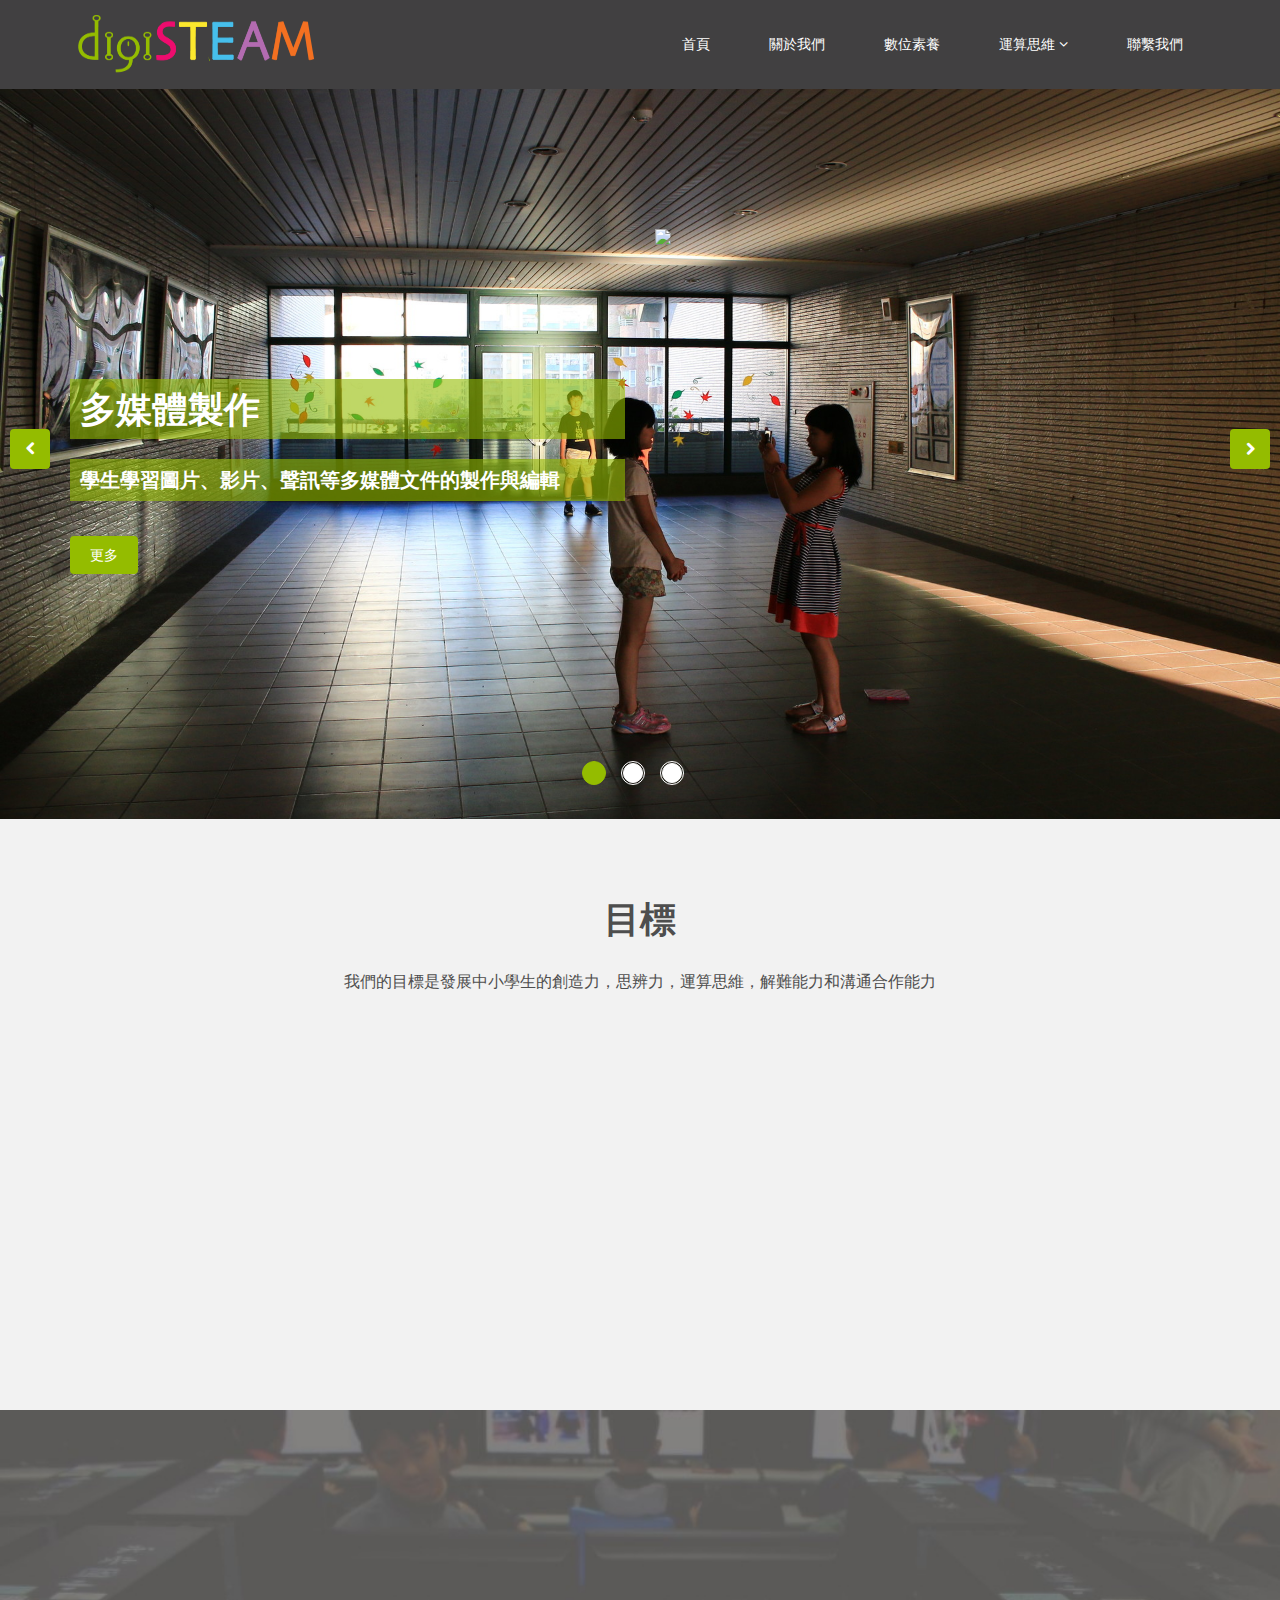
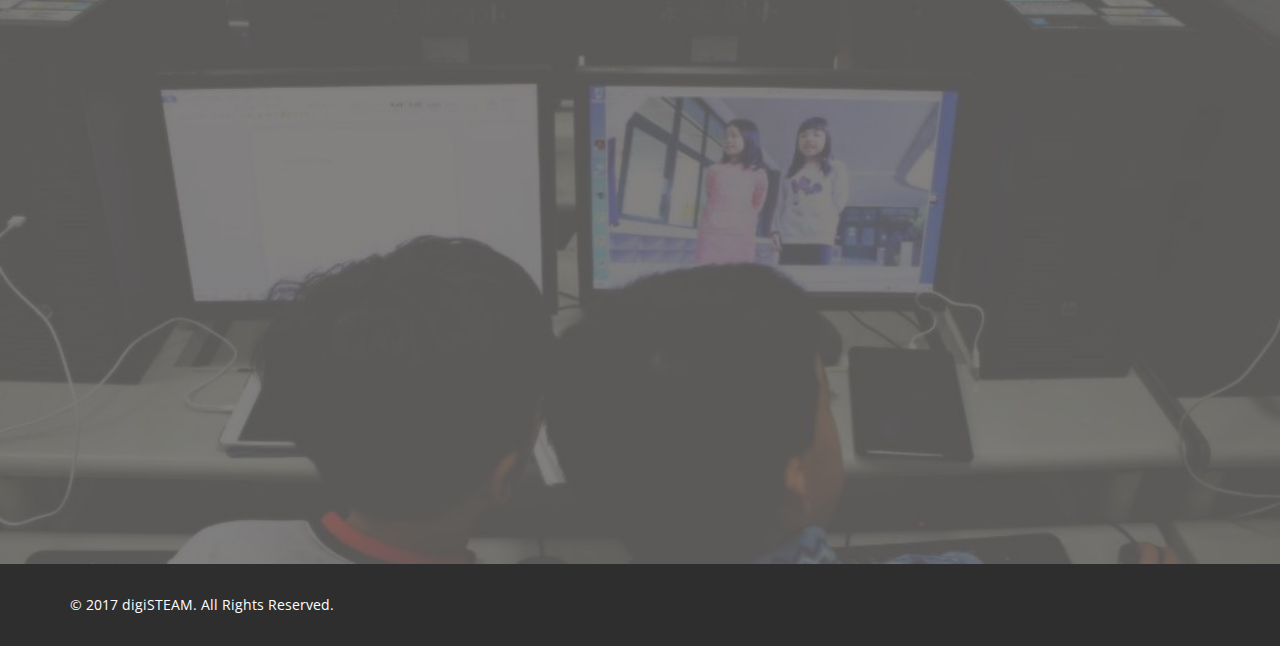
==== commit dc3fad89: "Update index.html" ====
--- a/index.html
+++ b/index.html
@@ -388,7 +388,7 @@
                         </div>
                         <div class="media-body">
                             <h3 class="media-heading">老師</h3>
-                            <p>我們為老師組建教師發展社群</p>
+                            <p>我們為老師提供課程和技術支援</p>
                         </div>
                     </div>
                 </div>  
@@ -423,8 +423,8 @@
                             <img class="img-responsive" width="89px" height="88px"src="images/services/services6.png">
                         </div>
                         <div class="media-body">
-                            <h3 class="media-heading">教師社群</h3>
-                            <p>我們提供線上教師發展社群供老師們分享創新教學法 </p>
+                            <h3 class="media-heading">教師支援</h3>
+                            <p>我們針對教師需求提供一對一支援 </p>
                         </div>
                     </div>
                 </div>                                                
@@ -802,4 +802,4 @@
     <script src="js/main.js"></script>
     <script src="js/wow.min.js"></script>
 </body>
-</html>+</html>
